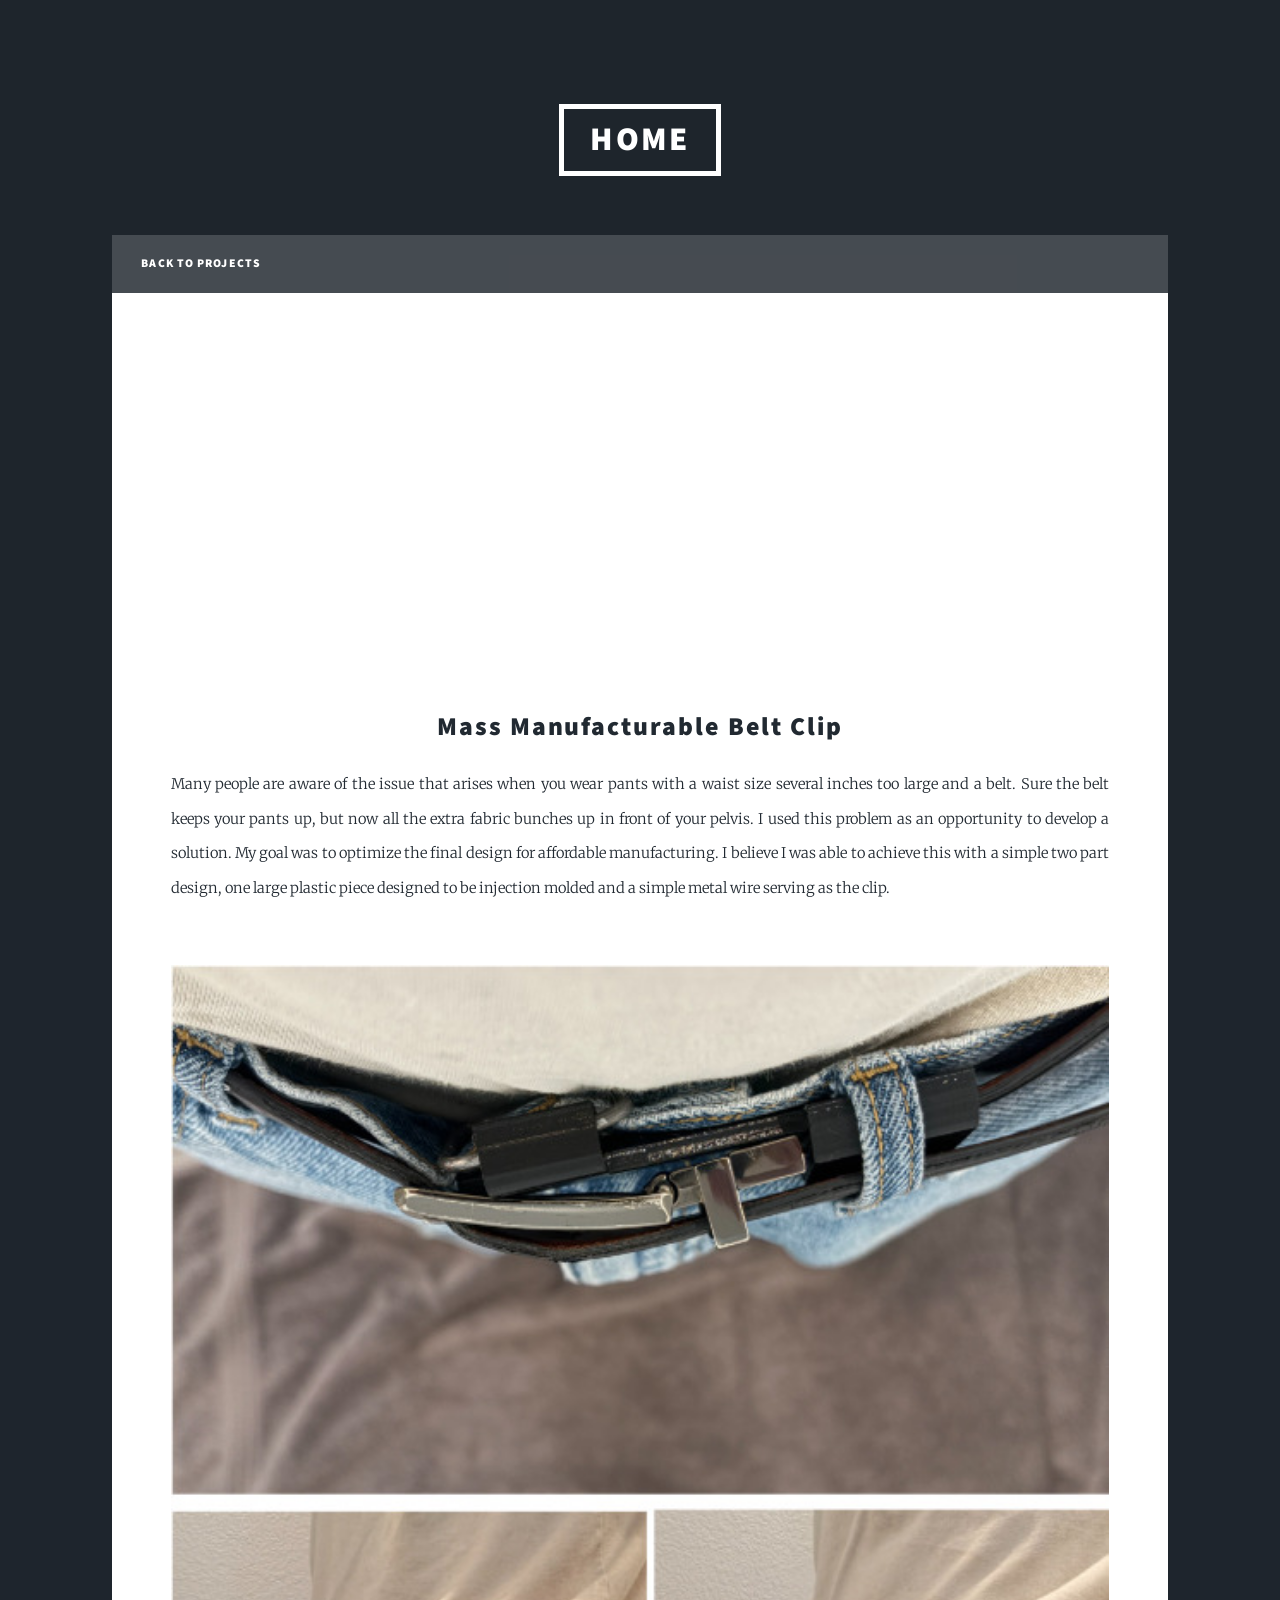
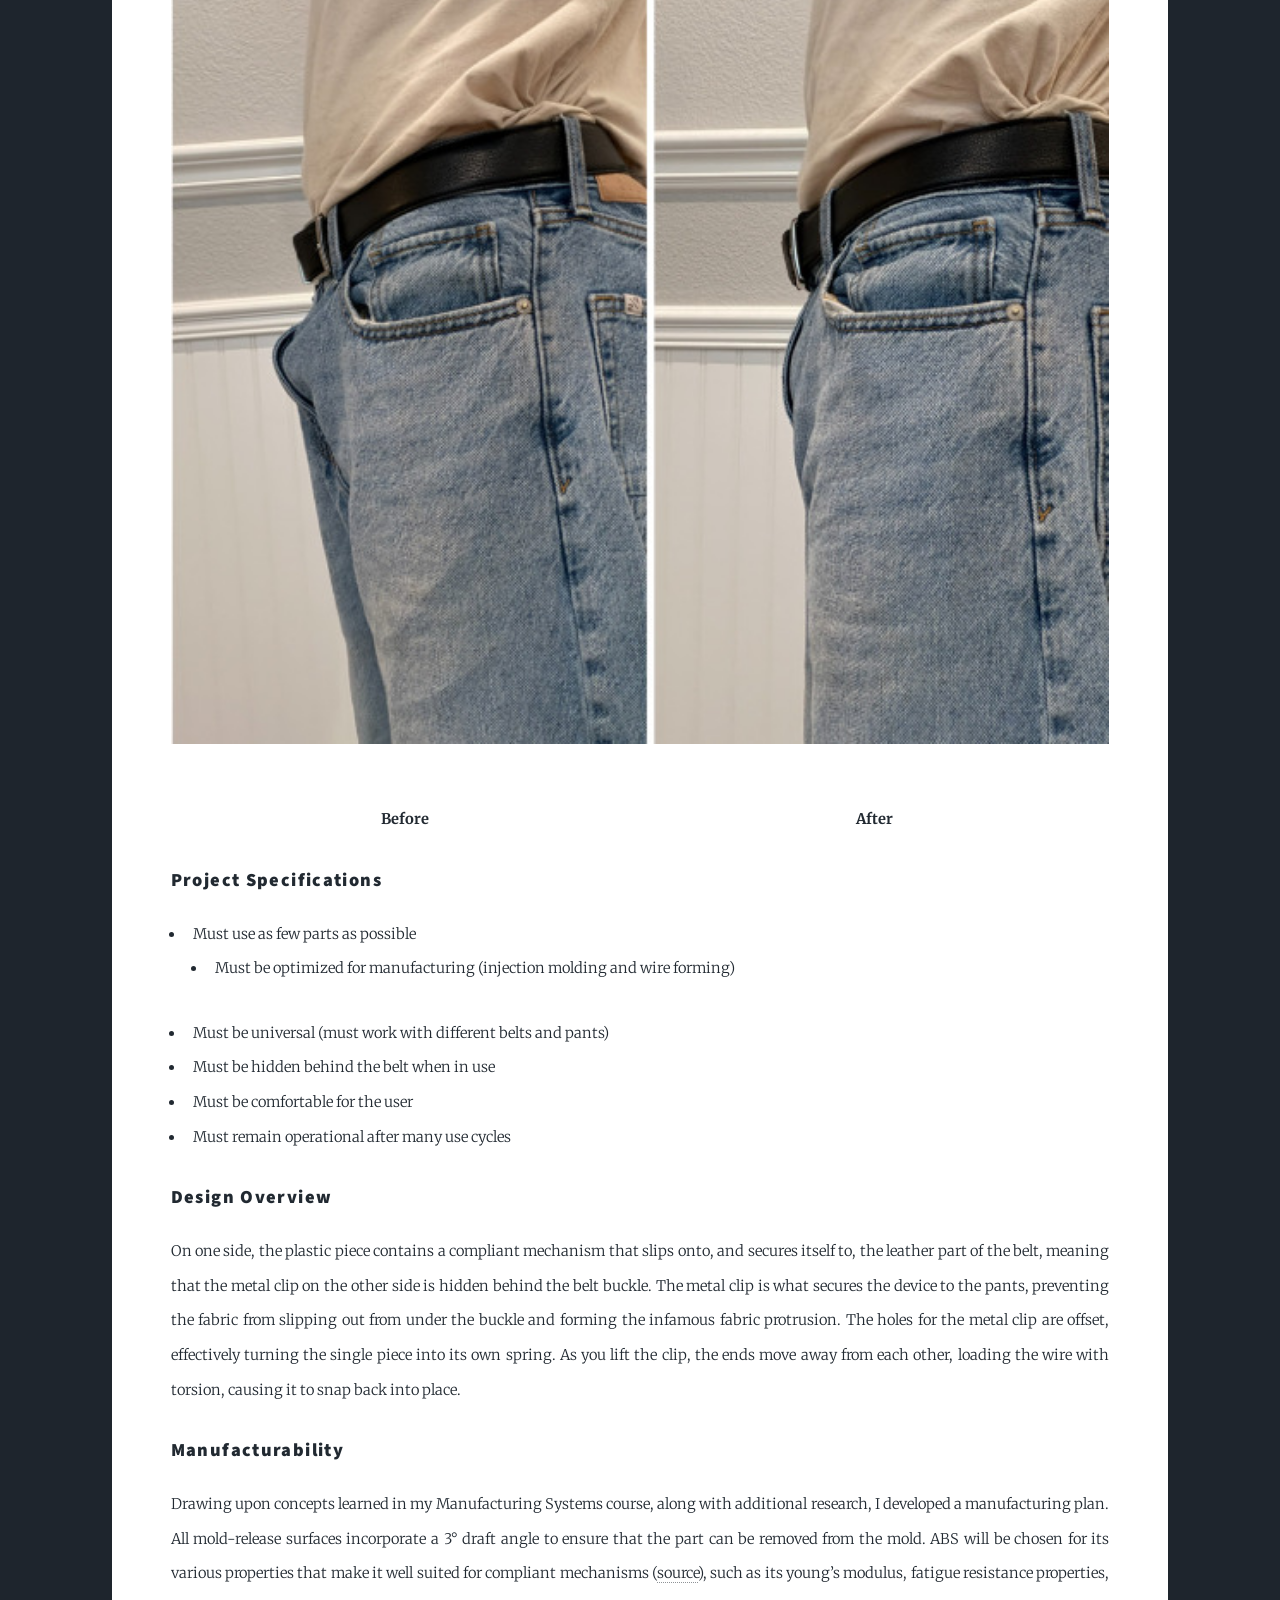
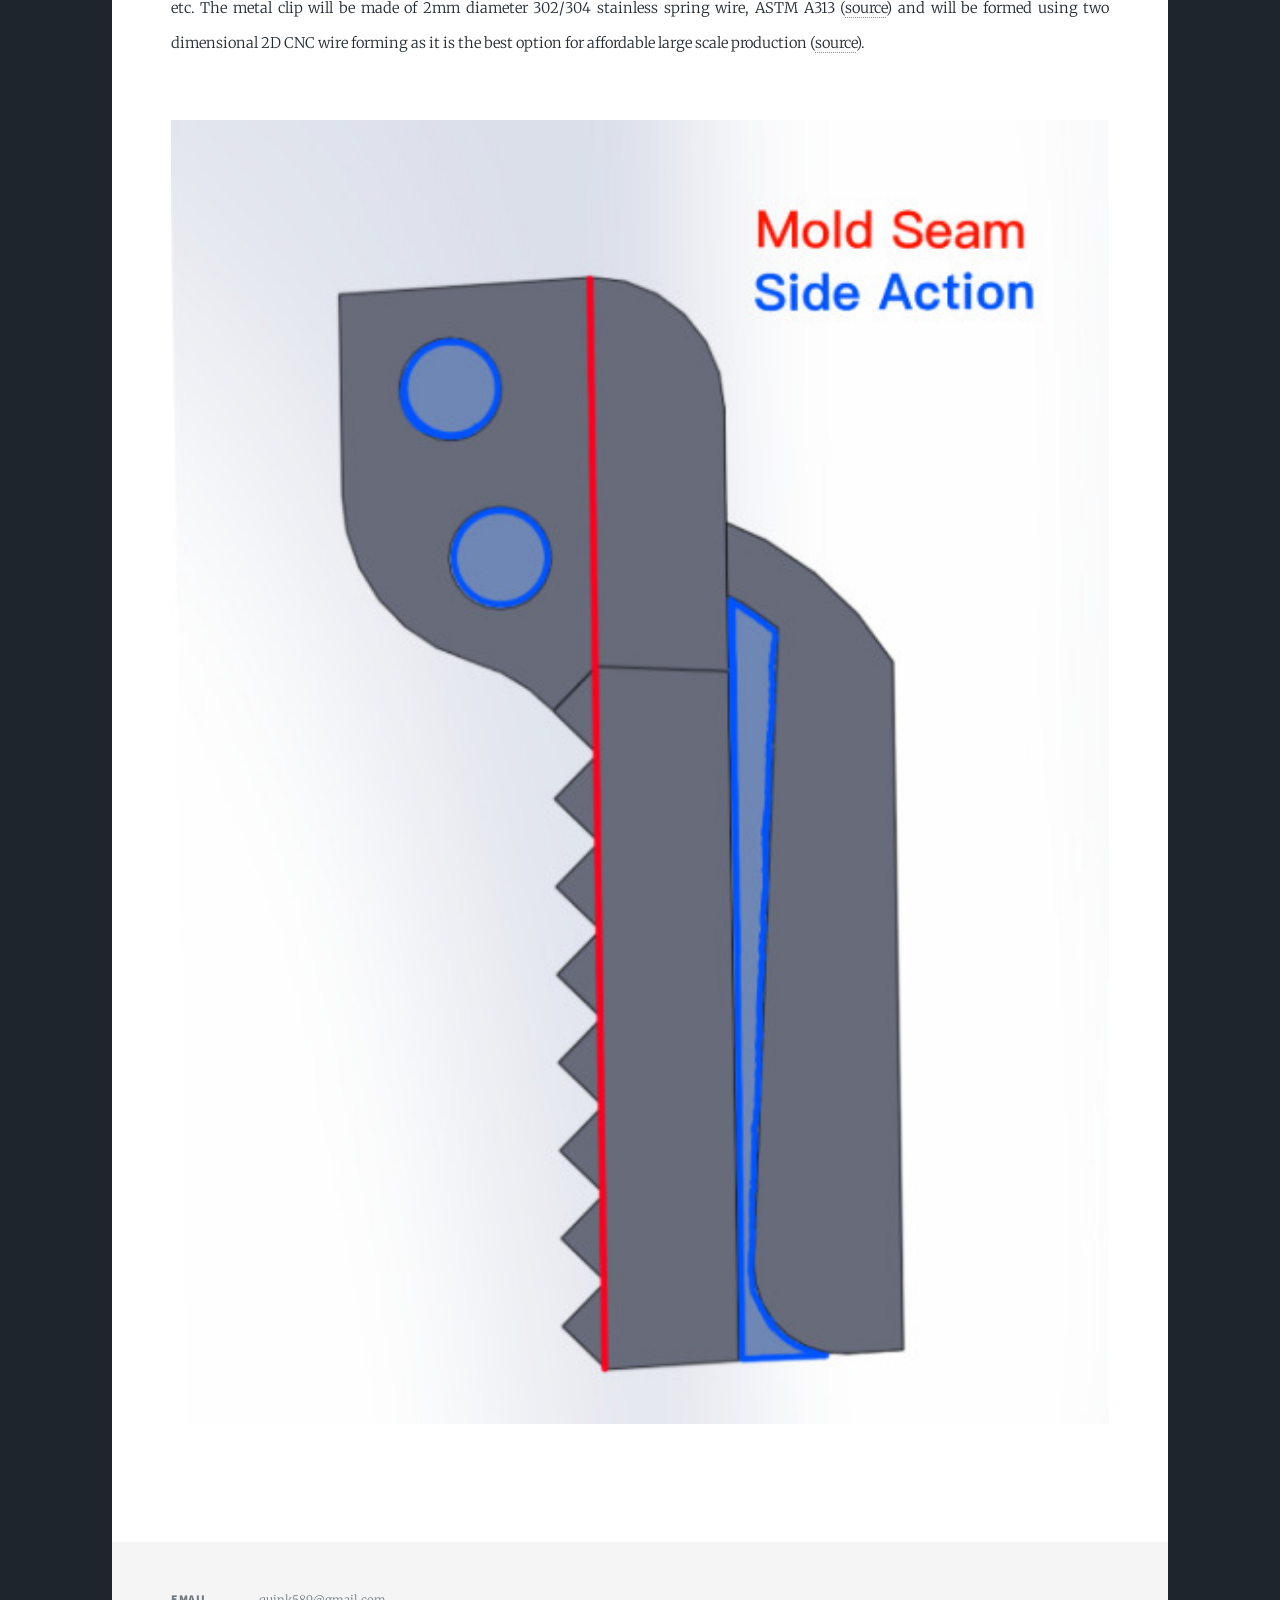
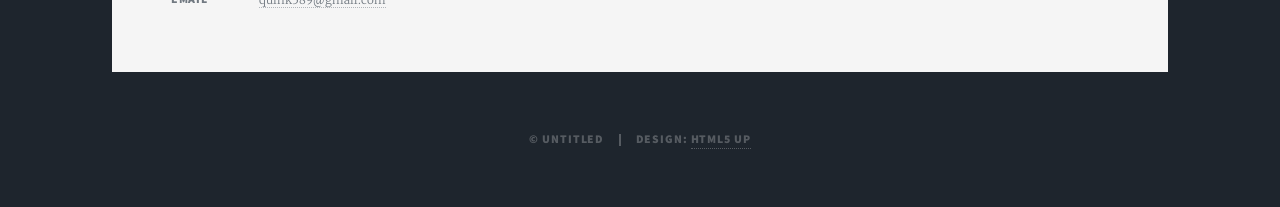
==== BeltClip.html @ afc365dd "Add files via upload" ====
<!DOCTYPE HTML>
<!--
	Massively by HTML5 UP
	html5up.net | @ajlkn
	Free for personal and commercial use under the CCA 3.0 license (html5up.net/license)
-->
<html>
	<head>
		<title>Generic Page - Massively by HTML5 UP</title>
		<meta charset="utf-8" />
		<meta name="viewport" content="width=device-width, initial-scale=1, user-scalable=no" />
		<link rel="stylesheet" href="assets/css/main.css" />
		<noscript><link rel="stylesheet" href="assets/css/noscript.css" /></noscript>
	</head>
	<body class="is-preload">

		<!-- Wrapper -->
			<div id="wrapper">

				<!-- Header -->
					<header id="header">
						<a href="index.html" class="logo">HOME</a>
					</header>

				<!-- Nav -->
					<nav id="nav">
						<ul class="links">
							<li><a href="index.html">Back to Projects</a></li>
							
							
						</ul>
						
					</nav>

				<!-- Main -->
					<div id="main">

						<!-- Automated Cat Paw Cleaning Pad -->
<!-- Mass Manufacturable Belt Clip -->
<article class="post">
<div style="display: flex; width: 100%; gap: 20px; align-items: flex-start; margin-bottom: 30px;">

	<div style="width: 50%; height: 300px; overflow: hidden;">
		<img src="images/clipupright.jpg" alt=""
			style="width: 100%; height: 100%; object-fit: cover; transform: scale(1.10); display: block;" />
	</div>

	<div style="width: 50%; height: 300px; overflow: hidden;">
		<img src="images/clipflat.jpg" alt=""
			style="width: 100%; height: 100%; object-fit: cover; transform: scale(1.10); display: block;" />
	</div>

</div>
	<!-- Project Title -->
	<header style="text-align: center;">
		<h2 style="text-transform: none;">Mass Manufacturable Belt Clip</h2>
	</header>

	<p>
		Many people are aware of the issue that arises when you wear pants with a waist size
		several inches too large and a belt. Sure the belt keeps your pants up, but now all the extra fabric
		bunches up in front of your pelvis. I used this problem as an opportunity to develop a solution. My
		goal was to optimize the final design for affordable manufacturing. I believe I was able to achieve
		this with a simple two part design, one large plastic piece designed to be injection molded and a
		simple metal wire serving as the clip. 
	</p>

<div class="image main">
	<img src="images/clipthree.jpeg" alt="" />
</div>

<div style="display: flex; width: 100%; font-weight: bold; margin-bottom: 30px;">
	<div style="width: 50%; text-align: center;">Before</div>
	<div style="width: 50%; text-align: center;">After</div>
</div>
	<!-- Project Specifications -->
	<h3 style="text-transform: none;">Project Specifications</h3>

	<ul>
		<li>
			Must use as few parts as possible
			<ul>
				<li>
					Must be optimized for manufacturing (injection molding and wire forming)
				</li>
			</ul>
		</li>

		<li>
			Must be universal (must work with different belts and pants)
		</li>

		<li>
			Must be hidden behind the belt when in use
		</li>

		<li>
			Must be comfortable for the user
		</li>

		<li>
			Must remain operational after many use cycles
		</li>
	</ul>

	<!-- Design Overview -->
	<h3 style="text-transform: none;">Design Overview</h3>

	<p>
		On one side, the plastic piece contains a compliant mechanism that slips onto, and secures
		itself to, the leather part of the belt, meaning that the metal clip on the other side is hidden behind
		the belt buckle. The metal clip is what secures the device to the pants, preventing the fabric from
		slipping out from under the buckle and forming the infamous fabric protrusion. The holes for the metal clip are offset, effectively turning the
		single piece into its own spring. As you lift the clip, the ends move away from each other, loading
		the wire with torsion, causing it to snap back into place.
	</p>

	<!-- Manufacturability -->
	<h3 style="text-transform: none;">Manufacturability</h3>

	<p>
		Drawing upon concepts learned in my Manufacturing Systems course, along with additional
		research, I developed a manufacturing plan. All mold-release surfaces incorporate a 3° draft angle
		to ensure that the part can be removed from the mold. ABS will be chosen for its various properties
		that make it well suited for compliant mechanisms (<a href="https://www.mdpi.com/2073-4360/16/3/394" target="_blank">source</a>),
		such as its young’s modulus, fatigue resistance properties, etc. The metal clip will be made of 2mm
		diameter 302/304 stainless spring wire, ASTM A313
		(<a href="https://www.gibbswire.com/302-stainless-steel-wire/" target="_blank">source</a>) and will be formed using two dimensional
		2D CNC wire forming as it is the best option for affordable large scale production
		(<a href="https://www.marlinwire.com/blog/wire-forming-guide" target="_blank">source</a>).
	</p>
<div class="image main">
	<img src="images/clipmoldplan.jpeg" alt="" />
</div>
</article>

					</div>

				<!-- Footer -->
					<footer id="footer">
						
						<section class="split contact">
							
							
							<section>
								<h3>Email</h3>
								<p><a href="#">quink589@gmail.com</a></p>
							</section>
							
						</section>
					</footer>

				<!-- Copyright -->
					<div id="copyright">
						<ul><li>&copy; Untitled</li><li>Design: <a href="https://html5up.net">HTML5 UP</a></li></ul>
					</div>

			</div>

		<!-- Scripts -->
			<script src="assets/js/jquery.min.js"></script>
			<script src="assets/js/jquery.scrollex.min.js"></script>
			<script src="assets/js/jquery.scrolly.min.js"></script>
			<script src="assets/js/browser.min.js"></script>
			<script src="assets/js/breakpoints.min.js"></script>
			<script src="assets/js/util.js"></script>
			<script src="assets/js/main.js"></script>

	</body>
</html>
---- assets/css/main.css ----
@import url(fontawesome-all.min.css);
@import url("https://fonts.googleapis.com/css?family=Merriweather:300,700,300italic,700italic|Source+Sans+Pro:900");

/*
	Massively by HTML5 UP
	html5up.net | @ajlkn
	Free for personal and commercial use under the CCA 3.0 license (html5up.net/license)
*/

html, body, div, span, applet, object,
iframe, h1, h2, h3, h4, h5, h6, p, blockquote,
pre, a, abbr, acronym, address, big, cite,
code, del, dfn, em, img, ins, kbd, q, s, samp,
small, strike, strong, sub, sup, tt, var, b,
u, i, center, dl, dt, dd, ol, ul, li, fieldset,
form, label, legend, table, caption, tbody,
tfoot, thead, tr, th, td, article, aside,
canvas, details, embed, figure, figcaption,
footer, header, hgroup, menu, nav, output, ruby,
section, summary, time, mark, audio, video {
	margin: 0;
	padding: 0;
	border: 0;
	font-size: 100%;
	font: inherit;
	vertical-align: baseline;}

article, aside, details, figcaption, figure,
footer, header, hgroup, menu, nav, section {
	display: block;}

body {
	line-height: 1;
}

ol, ul {
	list-style: none;
}

blockquote, q {
	quotes: none;
}

	blockquote:before, blockquote:after, q:before, q:after {
		content: '';
		content: none;
	}

table {
	border-collapse: collapse;
	border-spacing: 0;
}

body {
	-webkit-text-size-adjust: none;
}

mark {
	background-color: transparent;
	color: inherit;
}

input::-moz-focus-inner {
	border: 0;
	padding: 0;
}

input, select, textarea {
	-moz-appearance: none;
	-webkit-appearance: none;
	-ms-appearance: none;
	appearance: none;
}

/* Basic */

	@-ms-viewport {
		width: device-width;
	}

	body {
		-ms-overflow-style: scrollbar;
	}

	@media screen and (max-width: 480px) {

		html, body {
			min-width: 320px;
		}

	}

	html {
		box-sizing: border-box;
	}

	*, *:before, *:after {
		box-sizing: inherit;
	}

	body {
		background-color: #1e252d;
	}

		body.is-preload *, body.is-preload *:before, body.is-preload *:after {
			-moz-animation: none !important;
			-webkit-animation: none !important;
			-ms-animation: none !important;
			animation: none !important;
			-moz-transition: none !important;
			-webkit-transition: none !important;
			-ms-transition: none !important;
			transition: none !important;
		}

/* Type */

	html {
		font-size: 16pt;
	}

		@media screen and (max-width: 1680px) {

			html {
				font-size: 12pt;
			}

		}

		@media screen and (max-width: 1280px) {

			html {
				font-size: 11pt;
			}

		}

		@media screen and (max-width: 360px) {

			html {
				font-size: 10pt;
			}

		}

	body {
		color: #212931;
	}

	body, input, select, textarea {
		font-family: "Merriweather", Georgia, serif;
		font-weight: 300;
		font-size: 1rem;
		line-height: 2.375;
	}

	a {
		-moz-transition: color 0.2s ease-in-out, background-color 0.2s ease-in-out, border-color 0.2s ease-in-out, box-shadow 0.2s ease-in-out;
		-webkit-transition: color 0.2s ease-in-out, background-color 0.2s ease-in-out, border-color 0.2s ease-in-out, box-shadow 0.2s ease-in-out;
		-ms-transition: color 0.2s ease-in-out, background-color 0.2s ease-in-out, border-color 0.2s ease-in-out, box-shadow 0.2s ease-in-out;
		transition: color 0.2s ease-in-out, background-color 0.2s ease-in-out, border-color 0.2s ease-in-out, box-shadow 0.2s ease-in-out;
		border-bottom: dotted 1px;
		text-decoration: none;
	}

		a:hover {
			border-bottom-color: transparent;
		}

	strong, b {
		font-weight: 600;
	}

	em, i {
		font-style: italic;
	}

	p {
		text-align: justify;
		margin: 0 0 2rem 0;
	}

	h1, h2, h3, h4, h5, h6 {
		font-family: "Source Sans Pro", Helvetica, sans-serif;
		font-weight: 900;
		line-height: 1.5;
		letter-spacing: 0.075em;
		text-transform: uppercase;
		margin: 0 0 1rem 0;
	}

		h1 a, h2 a, h3 a, h4 a, h5 a, h6 a {
			border-bottom: 0;
			color: inherit;
			text-decoration: none;
		}

	h1 {
		font-size: 4rem;
		line-height: 1.1;
		margin: 0 0 2rem 0;
	}

	h2 {
		font-size: 1.75rem;
		line-height: 1.3;
		margin: 0 0 1.5rem 0;
	}

	h3 {
		font-size: 1.25rem;
		margin: 0 0 1.5rem 0;
	}

	h4 {
		font-size: 1rem;
	}

	h5 {
		font-size: 0.9rem;
	}

	h6 {
		font-size: 0.8rem;
	}

	sub {
		font-size: 0.8rem;
		position: relative;
		top: 0.5rem;
	}

	sup {
		font-size: 0.8rem;
		position: relative;
		top: -0.5rem;
	}

	blockquote {
		border-left: solid 4px;
		font-style: italic;
		margin: 0 0 2rem 0;
		padding: 0.5rem 0 0.5rem 2rem;
	}

	code {
		border: solid 2px;
		font-family: "Courier New", monospace;
		font-size: 0.9rem;
		margin: 0 0.25rem;
		padding: 0.25rem 0.65rem;
	}

	pre {
		-webkit-overflow-scrolling: touch;
		font-family: "Courier New", monospace;
		font-size: 0.9rem;
		margin: 0 0 2rem 0;
	}

		pre code {
			display: block;
			line-height: 1.75;
			padding: 1rem 1.5rem;
			overflow-x: auto;
		}

	hr {
		border: 0;
		border-bottom: solid 2px;
		margin: 3rem 0;
	}

		hr.major {
			margin: 5rem 0;
		}

	.align-left {
		text-align: left;
	}

	.align-center {
		text-align: center;
	}

	.align-right {
		text-align: right;
	}

	input, select, textarea {
		color: #212931;
	}

	a {
		color: #212931;
		border-bottom-color: rgba(33, 41, 49, 0.5);
	}

		a:hover {
			border-bottom-color: transparent;
			color: #18bfef !important;
		}

	strong, b {
		color: #212931;
	}

	h1, h2, h3, h4, h5, h6 {
		color: #212931;
	}

	blockquote {
		border-left-color: #eeeeee;
	}

	code {
		background: rgba(220, 220, 220, 0.25);
		border-color: #eeeeee;
	}

	hr {
		border-bottom-color: #eeeeee;
	}

/* Row */

	.row {
		display: flex;
		flex-wrap: wrap;
		box-sizing: border-box;
		align-items: stretch;
	}

		.row > * {
			box-sizing: border-box;
		}

		.row.gtr-uniform > * > :last-child {
			margin-bottom: 0;
		}

		.row.aln-left {
			justify-content: flex-start;
		}

		.row.aln-center {
			justify-content: center;
		}

		.row.aln-right {
			justify-content: flex-end;
		}

		.row.aln-top {
			align-items: flex-start;
		}

		.row.aln-middle {
			align-items: center;
		}

		.row.aln-bottom {
			align-items: flex-end;
		}

		.row > .imp {
			order: -1;
		}

		.row > .col-1 {
			width: 8.33333%;
		}

		.row > .off-1 {
			margin-left: 8.33333%;
		}

		.row > .col-2 {
			width: 16.66667%;
		}

		.row > .off-2 {
			margin-left: 16.66667%;
		}

		.row > .col-3 {
			width: 25%;
		}

		.row > .off-3 {
			margin-left: 25%;
		}

		.row > .col-4 {
			width: 33.33333%;
		}

		.row > .off-4 {
			margin-left: 33.33333%;
		}

		.row > .col-5 {
			width: 41.66667%;
		}

		.row > .off-5 {
			margin-left: 41.66667%;
		}

		.row > .col-6 {
			width: 50%;
		}

		.row > .off-6 {
			margin-left: 50%;
		}

		.row > .col-7 {
			width: 58.33333%;
		}

		.row > .off-7 {
			margin-left: 58.33333%;
		}

		.row > .col-8 {
			width: 66.66667%;
		}

		.row > .off-8 {
			margin-left: 66.66667%;
		}

		.row > .col-9 {
			width: 75%;
		}

		.row > .off-9 {
			margin-left: 75%;
		}

		.row > .col-10 {
			width: 83.33333%;
		}

		.row > .off-10 {
			margin-left: 83.33333%;
		}

		.row > .col-11 {
			width: 91.66667%;
		}

		.row > .off-11 {
			margin-left: 91.66667%;
		}

		.row > .col-12 {
			width: 100%;
		}

		.row > .off-12 {
			margin-left: 100%;
		}

		.row.gtr-0 {
			margin-top: 0;
			margin-left: 0rem;
		}

			.row.gtr-0 > * {
				padding: 0 0 0 0rem;
			}

			.row.gtr-0.gtr-uniform {
				margin-top: 0rem;
			}

				.row.gtr-0.gtr-uniform > * {
					padding-top: 0rem;
				}

		.row.gtr-25 {
			margin-top: 0;
			margin-left: -0.375rem;
		}

			.row.gtr-25 > * {
				padding: 0 0 0 0.375rem;
			}

			.row.gtr-25.gtr-uniform {
				margin-top: -0.375rem;
			}

				.row.gtr-25.gtr-uniform > * {
					padding-top: 0.375rem;
				}

		.row.gtr-50 {
			margin-top: 0;
			margin-left: -0.75rem;
		}

			.row.gtr-50 > * {
				padding: 0 0 0 0.75rem;
			}

			.row.gtr-50.gtr-uniform {
				margin-top: -0.75rem;
			}

				.row.gtr-50.gtr-uniform > * {
					padding-top: 0.75rem;
				}

		.row {
			margin-top: 0;
			margin-left: -1.5rem;
		}

			.row > * {
				padding: 0 0 0 1.5rem;
			}

			.row.gtr-uniform {
				margin-top: -1.5rem;
			}

				.row.gtr-uniform > * {
					padding-top: 1.5rem;
				}

		.row.gtr-150 {
			margin-top: 0;
			margin-left: -2.25rem;
		}

			.row.gtr-150 > * {
				padding: 0 0 0 2.25rem;
			}

			.row.gtr-150.gtr-uniform {
				margin-top: -2.25rem;
			}

				.row.gtr-150.gtr-uniform > * {
					padding-top: 2.25rem;
				}

		.row.gtr-200 {
			margin-top: 0;
			margin-left: -3rem;
		}

			.row.gtr-200 > * {
				padding: 0 0 0 3rem;
			}

			.row.gtr-200.gtr-uniform {
				margin-top: -3rem;
			}

				.row.gtr-200.gtr-uniform > * {
					padding-top: 3rem;
				}

		@media screen and (max-width: 1680px) {

			.row {
				display: flex;
				flex-wrap: wrap;
				box-sizing: border-box;
				align-items: stretch;
			}

				.row > * {
					box-sizing: border-box;
				}

				.row.gtr-uniform > * > :last-child {
					margin-bottom: 0;
				}

				.row.aln-left {
					justify-content: flex-start;
				}

				.row.aln-center {
					justify-content: center;
				}

				.row.aln-right {
					justify-content: flex-end;
				}

				.row.aln-top {
					align-items: flex-start;
				}

				.row.aln-middle {
					align-items: center;
				}

				.row.aln-bottom {
					align-items: flex-end;
				}

				.row > .imp-xlarge {
					order: -1;
				}

				.row > .col-1-xlarge {
					width: 8.33333%;
				}

				.row > .off-1-xlarge {
					margin-left: 8.33333%;
				}

				.row > .col-2-xlarge {
					width: 16.66667%;
				}

				.row > .off-2-xlarge {
					margin-left: 16.66667%;
				}

				.row > .col-3-xlarge {
					width: 25%;
				}

				.row > .off-3-xlarge {
					margin-left: 25%;
				}

				.row > .col-4-xlarge {
					width: 33.33333%;
				}

				.row > .off-4-xlarge {
					margin-left: 33.33333%;
				}

				.row > .col-5-xlarge {
					width: 41.66667%;
				}

				.row > .off-5-xlarge {
					margin-left: 41.66667%;
				}

				.row > .col-6-xlarge {
					width: 50%;
				}

				.row > .off-6-xlarge {
					margin-left: 50%;
				}

				.row > .col-7-xlarge {
					width: 58.33333%;
				}

				.row > .off-7-xlarge {
					margin-left: 58.33333%;
				}

				.row > .col-8-xlarge {
					width: 66.66667%;
				}

				.row > .off-8-xlarge {
					margin-left: 66.66667%;
				}

				.row > .col-9-xlarge {
					width: 75%;
				}

				.row > .off-9-xlarge {
					margin-left: 75%;
				}

				.row > .col-10-xlarge {
					width: 83.33333%;
				}

				.row > .off-10-xlarge {
					margin-left: 83.33333%;
				}

				.row > .col-11-xlarge {
					width: 91.66667%;
				}

				.row > .off-11-xlarge {
					margin-left: 91.66667%;
				}

				.row > .col-12-xlarge {
					width: 100%;
				}

				.row > .off-12-xlarge {
					margin-left: 100%;
				}

				.row.gtr-0 {
					margin-top: 0;
					margin-left: 0rem;
				}

					.row.gtr-0 > * {
						padding: 0 0 0 0rem;
					}

					.row.gtr-0.gtr-uniform {
						margin-top: 0rem;
					}

						.row.gtr-0.gtr-uniform > * {
							padding-top: 0rem;
						}

				.row.gtr-25 {
					margin-top: 0;
					margin-left: -0.375rem;
				}

					.row.gtr-25 > * {
						padding: 0 0 0 0.375rem;
					}

					.row.gtr-25.gtr-uniform {
						margin-top: -0.375rem;
					}

						.row.gtr-25.gtr-uniform > * {
							padding-top: 0.375rem;
						}

				.row.gtr-50 {
					margin-top: 0;
					margin-left: -0.75rem;
				}

					.row.gtr-50 > * {
						padding: 0 0 0 0.75rem;
					}

					.row.gtr-50.gtr-uniform {
						margin-top: -0.75rem;
					}

						.row.gtr-50.gtr-uniform > * {
							padding-top: 0.75rem;
						}

				.row {
					margin-top: 0;
					margin-left: -1.5rem;
				}

					.row > * {
						padding: 0 0 0 1.5rem;
					}

					.row.gtr-uniform {
						margin-top: -1.5rem;
					}

						.row.gtr-uniform > * {
							padding-top: 1.5rem;
						}

				.row.gtr-150 {
					margin-top: 0;
					margin-left: -2.25rem;
				}

					.row.gtr-150 > * {
						padding: 0 0 0 2.25rem;
					}

					.row.gtr-150.gtr-uniform {
						margin-top: -2.25rem;
					}

						.row.gtr-150.gtr-uniform > * {
							padding-top: 2.25rem;
						}

				.row.gtr-200 {
					margin-top: 0;
					margin-left: -3rem;
				}

					.row.gtr-200 > * {
						padding: 0 0 0 3rem;
					}

					.row.gtr-200.gtr-uniform {
						margin-top: -3rem;
					}

						.row.gtr-200.gtr-uniform > * {
							padding-top: 3rem;
						}

		}

		@media screen and (max-width: 1280px) {

			.row {
				display: flex;
				flex-wrap: wrap;
				box-sizing: border-box;
				align-items: stretch;
			}

				.row > * {
					box-sizing: border-box;
				}

				.row.gtr-uniform > * > :last-child {
					margin-bottom: 0;
				}

				.row.aln-left {
					justify-content: flex-start;
				}

				.row.aln-center {
					justify-content: center;
				}

				.row.aln-right {
					justify-content: flex-end;
				}

				.row.aln-top {
					align-items: flex-start;
				}

				.row.aln-middle {
					align-items: center;
				}

				.row.aln-bottom {
					align-items: flex-end;
				}

				.row > .imp-large {
					order: -1;
				}

				.row > .col-1-large {
					width: 8.33333%;
				}

				.row > .off-1-large {
					margin-left: 8.33333%;
				}

				.row > .col-2-large {
					width: 16.66667%;
				}

				.row > .off-2-large {
					margin-left: 16.66667%;
				}

				.row > .col-3-large {
					width: 25%;
				}

				.row > .off-3-large {
					margin-left: 25%;
				}

				.row > .col-4-large {
					width: 33.33333%;
				}

				.row > .off-4-large {
					margin-left: 33.33333%;
				}

				.row > .col-5-large {
					width: 41.66667%;
				}

				.row > .off-5-large {
					margin-left: 41.66667%;
				}

				.row > .col-6-large {
					width: 50%;
				}

				.row > .off-6-large {
					margin-left: 50%;
				}

				.row > .col-7-large {
					width: 58.33333%;
				}

				.row > .off-7-large {
					margin-left: 58.33333%;
				}

				.row > .col-8-large {
					width: 66.66667%;
				}

				.row > .off-8-large {
					margin-left: 66.66667%;
				}

				.row > .col-9-large {
					width: 75%;
				}

				.row > .off-9-large {
					margin-left: 75%;
				}

				.row > .col-10-large {
					width: 83.33333%;
				}

				.row > .off-10-large {
					margin-left: 83.33333%;
				}

				.row > .col-11-large {
					width: 91.66667%;
				}

				.row > .off-11-large {
					margin-left: 91.66667%;
				}

				.row > .col-12-large {
					width: 100%;
				}

				.row > .off-12-large {
					margin-left: 100%;
				}

				.row.gtr-0 {
					margin-top: 0;
					margin-left: 0rem;
				}

					.row.gtr-0 > * {
						padding: 0 0 0 0rem;
					}

					.row.gtr-0.gtr-uniform {
						margin-top: 0rem;
					}

						.row.gtr-0.gtr-uniform > * {
							padding-top: 0rem;
						}

				.row.gtr-25 {
					margin-top: 0;
					margin-left: -0.375rem;
				}

					.row.gtr-25 > * {
						padding: 0 0 0 0.375rem;
					}

					.row.gtr-25.gtr-uniform {
						margin-top: -0.375rem;
					}

						.row.gtr-25.gtr-uniform > * {
							padding-top: 0.375rem;
						}

				.row.gtr-50 {
					margin-top: 0;
					margin-left: -0.75rem;
				}

					.row.gtr-50 > * {
						padding: 0 0 0 0.75rem;
					}

					.row.gtr-50.gtr-uniform {
						margin-top: -0.75rem;
					}

						.row.gtr-50.gtr-uniform > * {
							padding-top: 0.75rem;
						}

				.row {
					margin-top: 0;
					margin-left: -1.5rem;
				}

					.row > * {
						padding: 0 0 0 1.5rem;
					}

					.row.gtr-uniform {
						margin-top: -1.5rem;
					}

						.row.gtr-uniform > * {
							padding-top: 1.5rem;
						}

				.row.gtr-150 {
					margin-top: 0;
					margin-left: -2.25rem;
				}

					.row.gtr-150 > * {
						padding: 0 0 0 2.25rem;
					}

					.row.gtr-150.gtr-uniform {
						margin-top: -2.25rem;
					}

						.row.gtr-150.gtr-uniform > * {
							padding-top: 2.25rem;
						}

				.row.gtr-200 {
					margin-top: 0;
					margin-left: -3rem;
				}

					.row.gtr-200 > * {
						padding: 0 0 0 3rem;
					}

					.row.gtr-200.gtr-uniform {
						margin-top: -3rem;
					}

						.row.gtr-200.gtr-uniform > * {
							padding-top: 3rem;
						}

		}

		@media screen and (max-width: 980px) {

			.row {
				display: flex;
				flex-wrap: wrap;
				box-sizing: border-box;
				align-items: stretch;
			}

				.row > * {
					box-sizing: border-box;
				}

				.row.gtr-uniform > * > :last-child {
					margin-bottom: 0;
				}

				.row.aln-left {
					justify-content: flex-start;
				}

				.row.aln-center {
					justify-content: center;
				}

				.row.aln-right {
					justify-content: flex-end;
				}

				.row.aln-top {
					align-items: flex-start;
				}

				.row.aln-middle {
					align-items: center;
				}

				.row.aln-bottom {
					align-items: flex-end;
				}

				.row > .imp-medium {
					order: -1;
				}

				.row > .col-1-medium {
					width: 8.33333%;
				}

				.row > .off-1-medium {
					margin-left: 8.33333%;
				}

				.row > .col-2-medium {
					width: 16.66667%;
				}

				.row > .off-2-medium {
					margin-left: 16.66667%;
				}

				.row > .col-3-medium {
					width: 25%;
				}

				.row > .off-3-medium {
					margin-left: 25%;
				}

				.row > .col-4-medium {
					width: 33.33333%;
				}

				.row > .off-4-medium {
					margin-left: 33.33333%;
				}

				.row > .col-5-medium {
					width: 41.66667%;
				}

				.row > .off-5-medium {
					margin-left: 41.66667%;
				}

				.row > .col-6-medium {
					width: 50%;
				}

				.row > .off-6-medium {
					margin-left: 50%;
				}

				.row > .col-7-medium {
					width: 58.33333%;
				}

				.row > .off-7-medium {
					margin-left: 58.33333%;
				}

				.row > .col-8-medium {
					width: 66.66667%;
				}

				.row > .off-8-medium {
					margin-left: 66.66667%;
				}

				.row > .col-9-medium {
					width: 75%;
				}

				.row > .off-9-medium {
					margin-left: 75%;
				}

				.row > .col-10-medium {
					width: 83.33333%;
				}

				.row > .off-10-medium {
					margin-left: 83.33333%;
				}

				.row > .col-11-medium {
					width: 91.66667%;
				}

				.row > .off-11-medium {
					margin-left: 91.66667%;
				}

				.row > .col-12-medium {
					width: 100%;
				}

				.row > .off-12-medium {
					margin-left: 100%;
				}

				.row.gtr-0 {
					margin-top: 0;
					margin-left: 0rem;
				}

					.row.gtr-0 > * {
						padding: 0 0 0 0rem;
					}

					.row.gtr-0.gtr-uniform {
						margin-top: 0rem;
					}

						.row.gtr-0.gtr-uniform > * {
							padding-top: 0rem;
						}

				.row.gtr-25 {
					margin-top: 0;
					margin-left: -0.375rem;
				}

					.row.gtr-25 > * {
						padding: 0 0 0 0.375rem;
					}

					.row.gtr-25.gtr-uniform {
						margin-top: -0.375rem;
					}

						.row.gtr-25.gtr-uniform > * {
							padding-top: 0.375rem;
						}

				.row.gtr-50 {
					margin-top: 0;
					margin-left: -0.75rem;
				}

					.row.gtr-50 > * {
						padding: 0 0 0 0.75rem;
					}

					.row.gtr-50.gtr-uniform {
						margin-top: -0.75rem;
					}

						.row.gtr-50.gtr-uniform > * {
							padding-top: 0.75rem;
						}

				.row {
					margin-top: 0;
					margin-left: -1.5rem;
				}

					.row > * {
						padding: 0 0 0 1.5rem;
					}

					.row.gtr-uniform {
						margin-top: -1.5rem;
					}

						.row.gtr-uniform > * {
							padding-top: 1.5rem;
						}

				.row.gtr-150 {
					margin-top: 0;
					margin-left: -2.25rem;
				}

					.row.gtr-150 > * {
						padding: 0 0 0 2.25rem;
					}

					.row.gtr-150.gtr-uniform {
						margin-top: -2.25rem;
					}

						.row.gtr-150.gtr-uniform > * {
							padding-top: 2.25rem;
						}

				.row.gtr-200 {
					margin-top: 0;
					margin-left: -3rem;
				}

					.row.gtr-200 > * {
						padding: 0 0 0 3rem;
					}

					.row.gtr-200.gtr-uniform {
						margin-top: -3rem;
					}

						.row.gtr-200.gtr-uniform > * {
							padding-top: 3rem;
						}

		}

		@media screen and (max-width: 736px) {

			.row {
				display: flex;
				flex-wrap: wrap;
				box-sizing: border-box;
				align-items: stretch;
			}

				.row > * {
					box-sizing: border-box;
				}

				.row.gtr-uniform > * > :last-child {
					margin-bottom: 0;
				}

				.row.aln-left {
					justify-content: flex-start;
				}

				.row.aln-center {
					justify-content: center;
				}

				.row.aln-right {
					justify-content: flex-end;
				}

				.row.aln-top {
					align-items: flex-start;
				}

				.row.aln-middle {
					align-items: center;
				}

				.row.aln-bottom {
					align-items: flex-end;
				}

				.row > .imp-small {
					order: -1;
				}

				.row > .col-1-small {
					width: 8.33333%;
				}

				.row > .off-1-small {
					margin-left: 8.33333%;
				}

				.row > .col-2-small {
					width: 16.66667%;
				}

				.row > .off-2-small {
					margin-left: 16.66667%;
				}

				.row > .col-3-small {
					width: 25%;
				}

				.row > .off-3-small {
					margin-left: 25%;
				}

				.row > .col-4-small {
					width: 33.33333%;
				}

				.row > .off-4-small {
					margin-left: 33.33333%;
				}

				.row > .col-5-small {
					width: 41.66667%;
				}

				.row > .off-5-small {
					margin-left: 41.66667%;
				}

				.row > .col-6-small {
					width: 50%;
				}

				.row > .off-6-small {
					margin-left: 50%;
				}

				.row > .col-7-small {
					width: 58.33333%;
				}

				.row > .off-7-small {
					margin-left: 58.33333%;
				}

				.row > .col-8-small {
					width: 66.66667%;
				}

				.row > .off-8-small {
					margin-left: 66.66667%;
				}

				.row > .col-9-small {
					width: 75%;
				}

				.row > .off-9-small {
					margin-left: 75%;
				}

				.row > .col-10-small {
					width: 83.33333%;
				}

				.row > .off-10-small {
					margin-left: 83.33333%;
				}

				.row > .col-11-small {
					width: 91.66667%;
				}

				.row > .off-11-small {
					margin-left: 91.66667%;
				}

				.row > .col-12-small {
					width: 100%;
				}

				.row > .off-12-small {
					margin-left: 100%;
				}

				.row.gtr-0 {
					margin-top: 0;
					margin-left: 0rem;
				}

					.row.gtr-0 > * {
						padding: 0 0 0 0rem;
					}

					.row.gtr-0.gtr-uniform {
						margin-top: 0rem;
					}

						.row.gtr-0.gtr-uniform > * {
							padding-top: 0rem;
						}

				.row.gtr-25 {
					margin-top: 0;
					margin-left: -0.375rem;
				}

					.row.gtr-25 > * {
						padding: 0 0 0 0.375rem;
					}

					.row.gtr-25.gtr-uniform {
						margin-top: -0.375rem;
					}

						.row.gtr-25.gtr-uniform > * {
							padding-top: 0.375rem;
						}

				.row.gtr-50 {
					margin-top: 0;
					margin-left: -0.75rem;
				}

					.row.gtr-50 > * {
						padding: 0 0 0 0.75rem;
					}

					.row.gtr-50.gtr-uniform {
						margin-top: -0.75rem;
					}

						.row.gtr-50.gtr-uniform > * {
							padding-top: 0.75rem;
						}

				.row {
					margin-top: 0;
					margin-left: -1.5rem;
				}

					.row > * {
						padding: 0 0 0 1.5rem;
					}

					.row.gtr-uniform {
						margin-top: -1.5rem;
					}

						.row.gtr-uniform > * {
							padding-top: 1.5rem;
						}

				.row.gtr-150 {
					margin-top: 0;
					margin-left: -2.25rem;
				}

					.row.gtr-150 > * {
						padding: 0 0 0 2.25rem;
					}

					.row.gtr-150.gtr-uniform {
						margin-top: -2.25rem;
					}

						.row.gtr-150.gtr-uniform > * {
							padding-top: 2.25rem;
						}

				.row.gtr-200 {
					margin-top: 0;
					margin-left: -3rem;
				}

					.row.gtr-200 > * {
						padding: 0 0 0 3rem;
					}

					.row.gtr-200.gtr-uniform {
						margin-top: -3rem;
					}

						.row.gtr-200.gtr-uniform > * {
							padding-top: 3rem;
						}

		}

		@media screen and (max-width: 480px) {

			.row {
				display: flex;
				flex-wrap: wrap;
				box-sizing: border-box;
				align-items: stretch;
			}

				.row > * {
					box-sizing: border-box;
				}

				.row.gtr-uniform > * > :last-child {
					margin-bottom: 0;
				}

				.row.aln-left {
					justify-content: flex-start;
				}

				.row.aln-center {
					justify-content: center;
				}

				.row.aln-right {
					justify-content: flex-end;
				}

				.row.aln-top {
					align-items: flex-start;
				}

				.row.aln-middle {
					align-items: center;
				}

				.row.aln-bottom {
					align-items: flex-end;
				}

				.row > .imp-xsmall {
					order: -1;
				}

				.row > .col-1-xsmall {
					width: 8.33333%;
				}

				.row > .off-1-xsmall {
					margin-left: 8.33333%;
				}

				.row > .col-2-xsmall {
					width: 16.66667%;
				}

				.row > .off-2-xsmall {
					margin-left: 16.66667%;
				}

				.row > .col-3-xsmall {
					width: 25%;
				}

				.row > .off-3-xsmall {
					margin-left: 25%;
				}

				.row > .col-4-xsmall {
					width: 33.33333%;
				}

				.row > .off-4-xsmall {
					margin-left: 33.33333%;
				}

				.row > .col-5-xsmall {
					width: 41.66667%;
				}

				.row > .off-5-xsmall {
					margin-left: 41.66667%;
				}

				.row > .col-6-xsmall {
					width: 50%;
				}

				.row > .off-6-xsmall {
					margin-left: 50%;
				}

				.row > .col-7-xsmall {
					width: 58.33333%;
				}

				.row > .off-7-xsmall {
					margin-left: 58.33333%;
				}

				.row > .col-8-xsmall {
					width: 66.66667%;
				}

				.row > .off-8-xsmall {
					margin-left: 66.66667%;
				}

				.row > .col-9-xsmall {
					width: 75%;
				}

				.row > .off-9-xsmall {
					margin-left: 75%;
				}

				.row > .col-10-xsmall {
					width: 83.33333%;
				}

				.row > .off-10-xsmall {
					margin-left: 83.33333%;
				}

				.row > .col-11-xsmall {
					width: 91.66667%;
				}

				.row > .off-11-xsmall {
					margin-left: 91.66667%;
				}

				.row > .col-12-xsmall {
					width: 100%;
				}

				.row > .off-12-xsmall {
					margin-left: 100%;
				}

				.row.gtr-0 {
					margin-top: 0;
					margin-left: 0rem;
				}

					.row.gtr-0 > * {
						padding: 0 0 0 0rem;
					}

					.row.gtr-0.gtr-uniform {
						margin-top: 0rem;
					}

						.row.gtr-0.gtr-uniform > * {
							padding-top: 0rem;
						}

				.row.gtr-25 {
					margin-top: 0;
					margin-left: -0.375rem;
				}

					.row.gtr-25 > * {
						padding: 0 0 0 0.375rem;
					}

					.row.gtr-25.gtr-uniform {
						margin-top: -0.375rem;
					}

						.row.gtr-25.gtr-uniform > * {
							padding-top: 0.375rem;
						}

				.row.gtr-50 {
					margin-top: 0;
					margin-left: -0.75rem;
				}

					.row.gtr-50 > * {
						padding: 0 0 0 0.75rem;
					}

					.row.gtr-50.gtr-uniform {
						margin-top: -0.75rem;
					}

						.row.gtr-50.gtr-uniform > * {
							padding-top: 0.75rem;
						}

				.row {
					margin-top: 0;
					margin-left: -1.5rem;
				}

					.row > * {
						padding: 0 0 0 1.5rem;
					}

					.row.gtr-uniform {
						margin-top: -1.5rem;
					}

						.row.gtr-uniform > * {
							padding-top: 1.5rem;
						}

				.row.gtr-150 {
					margin-top: 0;
					margin-left: -2.25rem;
				}

					.row.gtr-150 > * {
						padding: 0 0 0 2.25rem;
					}

					.row.gtr-150.gtr-uniform {
						margin-top: -2.25rem;
					}

						.row.gtr-150.gtr-uniform > * {
							padding-top: 2.25rem;
						}

				.row.gtr-200 {
					margin-top: 0;
					margin-left: -3rem;
				}

					.row.gtr-200 > * {
						padding: 0 0 0 3rem;
					}

					.row.gtr-200.gtr-uniform {
						margin-top: -3rem;
					}

						.row.gtr-200.gtr-uniform > * {
							padding-top: 3rem;
						}

		}

		@media screen and (max-width: 360px) {

			.row {
				display: flex;
				flex-wrap: wrap;
				box-sizing: border-box;
				align-items: stretch;
			}

				.row > * {
					box-sizing: border-box;
				}

				.row.gtr-uniform > * > :last-child {
					margin-bottom: 0;
				}

				.row.aln-left {
					justify-content: flex-start;
				}

				.row.aln-center {
					justify-content: center;
				}

				.row.aln-right {
					justify-content: flex-end;
				}

				.row.aln-top {
					align-items: flex-start;
				}

				.row.aln-middle {
					align-items: center;
				}

				.row.aln-bottom {
					align-items: flex-end;
				}

				.row > .imp-xxsmall {
					order: -1;
				}

				.row > .col-1-xxsmall {
					width: 8.33333%;
				}

				.row > .off-1-xxsmall {
					margin-left: 8.33333%;
				}

				.row > .col-2-xxsmall {
					width: 16.66667%;
				}

				.row > .off-2-xxsmall {
					margin-left: 16.66667%;
				}

				.row > .col-3-xxsmall {
					width: 25%;
				}

				.row > .off-3-xxsmall {
					margin-left: 25%;
				}

				.row > .col-4-xxsmall {
					width: 33.33333%;
				}

				.row > .off-4-xxsmall {
					margin-left: 33.33333%;
				}

				.row > .col-5-xxsmall {
					width: 41.66667%;
				}

				.row > .off-5-xxsmall {
					margin-left: 41.66667%;
				}

				.row > .col-6-xxsmall {
					width: 50%;
				}

				.row > .off-6-xxsmall {
					margin-left: 50%;
				}

				.row > .col-7-xxsmall {
					width: 58.33333%;
				}

				.row > .off-7-xxsmall {
					margin-left: 58.33333%;
				}

				.row > .col-8-xxsmall {
					width: 66.66667%;
				}

				.row > .off-8-xxsmall {
					margin-left: 66.66667%;
				}

				.row > .col-9-xxsmall {
					width: 75%;
				}

				.row > .off-9-xxsmall {
					margin-left: 75%;
				}

				.row > .col-10-xxsmall {
					width: 83.33333%;
				}

				.row > .off-10-xxsmall {
					margin-left: 83.33333%;
				}

				.row > .col-11-xxsmall {
					width: 91.66667%;
				}

				.row > .off-11-xxsmall {
					margin-left: 91.66667%;
				}

				.row > .col-12-xxsmall {
					width: 100%;
				}

				.row > .off-12-xxsmall {
					margin-left: 100%;
				}

				.row.gtr-0 {
					margin-top: 0;
					margin-left: 0rem;
				}

					.row.gtr-0 > * {
						padding: 0 0 0 0rem;
					}

					.row.gtr-0.gtr-uniform {
						margin-top: 0rem;
					}

						.row.gtr-0.gtr-uniform > * {
							padding-top: 0rem;
						}

				.row.gtr-25 {
					margin-top: 0;
					margin-left: -0.375rem;
				}

					.row.gtr-25 > * {
						padding: 0 0 0 0.375rem;
					}

					.row.gtr-25.gtr-uniform {
						margin-top: -0.375rem;
					}

						.row.gtr-25.gtr-uniform > * {
							padding-top: 0.375rem;
						}

				.row.gtr-50 {
					margin-top: 0;
					margin-left: -0.75rem;
				}

					.row.gtr-50 > * {
						padding: 0 0 0 0.75rem;
					}

					.row.gtr-50.gtr-uniform {
						margin-top: -0.75rem;
					}

						.row.gtr-50.gtr-uniform > * {
							padding-top: 0.75rem;
						}

				.row {
					margin-top: 0;
					margin-left: -1.5rem;
				}

					.row > * {
						padding: 0 0 0 1.5rem;
					}

					.row.gtr-uniform {
						margin-top: -1.5rem;
					}

						.row.gtr-uniform > * {
							padding-top: 1.5rem;
						}

				.row.gtr-150 {
					margin-top: 0;
					margin-left: -2.25rem;
				}

					.row.gtr-150 > * {
						padding: 0 0 0 2.25rem;
					}

					.row.gtr-150.gtr-uniform {
						margin-top: -2.25rem;
					}

						.row.gtr-150.gtr-uniform > * {
							padding-top: 2.25rem;
						}

				.row.gtr-200 {
					margin-top: 0;
					margin-left: -3rem;
				}

					.row.gtr-200 > * {
						padding: 0 0 0 3rem;
					}

					.row.gtr-200.gtr-uniform {
						margin-top: -3rem;
					}

						.row.gtr-200.gtr-uniform > * {
							padding-top: 3rem;
						}

		}

/* Box */

	.box {
		border: solid 2px;
		margin-bottom: 2rem;
		padding: 1.5rem;
	}

		.box > :last-child,
		.box > :last-child > :last-child,
		.box > :last-child > :last-child > :last-child {
			margin-bottom: 0;
		}

		.box.alt {
			border: 0;
			border-radius: 0;
			padding: 0;
		}

	.box {
		border-color: #eeeeee;
	}

/* Button */

	input[type="submit"],
	input[type="reset"],
	input[type="button"],
	button,
	.button {
		-moz-appearance: none;
		-webkit-appearance: none;
		-ms-appearance: none;
		appearance: none;
		-moz-transition: background-color 0.2s ease-in-out, box-shadow 0.2s ease-in-out, color 0.2s ease-in-out;
		-webkit-transition: background-color 0.2s ease-in-out, box-shadow 0.2s ease-in-out, color 0.2s ease-in-out;
		-ms-transition: background-color 0.2s ease-in-out, box-shadow 0.2s ease-in-out, color 0.2s ease-in-out;
		transition: background-color 0.2s ease-in-out, box-shadow 0.2s ease-in-out, color 0.2s ease-in-out;
		border: 0;
		border-radius: 0;
		cursor: pointer;
		display: inline-block;
		font-family: "Source Sans Pro", Helvetica, sans-serif;
		font-size: 0.8rem;
		font-weight: 900;
		letter-spacing: 0.075em;
		height: 3rem;
		line-height: 3rem;
		padding: 0 2rem;
		text-align: center;
		text-decoration: none;
		text-transform: uppercase;
		white-space: nowrap;
	}

		input[type="submit"].icon:before,
		input[type="reset"].icon:before,
		input[type="button"].icon:before,
		button.icon:before,
		.button.icon:before {
			margin-right: 0.5rem;
		}

		input[type="submit"].icon.solo,
		input[type="reset"].icon.solo,
		input[type="button"].icon.solo,
		button.icon.solo,
		.button.icon.solo {
			position: relative;
			width: 4rem;
			height: 4rem;
			line-height: 4rem;
			border-radius: 4rem;
			text-indent: 4rem;
			overflow: hidden;
			padding: 0;
			white-space: nowrap;
		}

			input[type="submit"].icon.solo:before,
			input[type="reset"].icon.solo:before,
			input[type="button"].icon.solo:before,
			button.icon.solo:before,
			.button.icon.solo:before {
				position: absolute;
				display: block;
				top: 0;
				left: 0;
				width: inherit;
				height: inherit;
				line-height: inherit;
				font-size: 1.25rem;
				margin-right: 0;
				text-align: center;
				text-indent: 0;
			}

		input[type="submit"].fit,
		input[type="reset"].fit,
		input[type="button"].fit,
		button.fit,
		.button.fit {
			width: 100%;
		}

		input[type="submit"].small,
		input[type="reset"].small,
		input[type="button"].small,
		button.small,
		.button.small {
			font-size: 0.7rem;
			height: 2.5rem;
			line-height: 2.5rem;
			padding: 0 1.5rem;
		}

		input[type="submit"].large,
		input[type="reset"].large,
		input[type="button"].large,
		button.large,
		.button.large {
			font-size: 0.9rem;
			height: 3.5rem;
			line-height: 3.5rem;
			padding: 0 2.75rem;
		}

		@media screen and (max-width: 980px) {

			input[type="submit"],
			input[type="reset"],
			input[type="button"],
			button,
			.button {
				font-size: 0.9rem;
				height: 3.25rem;
				line-height: 3.25rem;
			}

				input[type="submit"].large,
				input[type="reset"].large,
				input[type="button"].large,
				button.large,
				.button.large {
					font-size: 1rem;
					height: 3.75rem;
					line-height: 3.75rem;
				}

		}

		input[type="submit"].disabled, input[type="submit"]:disabled,
		input[type="reset"].disabled,
		input[type="reset"]:disabled,
		input[type="button"].disabled,
		input[type="button"]:disabled,
		button.disabled,
		button:disabled,
		.button.disabled,
		.button:disabled {
			pointer-events: none;
			opacity: 0.25;
		}

	input[type="submit"],
	input[type="reset"],
	input[type="button"],
	button,
	.button {
		background-color: transparent;
		box-shadow: inset 0 0 0 2px #212931;
		color: #212931 !important;
	}

		input[type="submit"]:hover,
		input[type="reset"]:hover,
		input[type="button"]:hover,
		button:hover,
		.button:hover {
			box-shadow: inset 0 0 0 2px #18bfef;
			color: #18bfef !important;
		}

		input[type="submit"].primary,
		input[type="reset"].primary,
		input[type="button"].primary,
		button.primary,
		.button.primary {
			background-color: #212931;
			box-shadow: none;
			color: #ffffff !important;
		}

			input[type="submit"].primary:hover,
			input[type="reset"].primary:hover,
			input[type="button"].primary:hover,
			button.primary:hover,
			.button.primary:hover {
				background-color: #18bfef;
			}

/* Form */

	form {
		margin: 0 0 2rem 0;
	}

		form > :last-child {
			margin-bottom: 0;
		}

		form > .fields {
			display: -moz-flex;
			display: -webkit-flex;
			display: -ms-flex;
			display: flex;
			-moz-flex-wrap: wrap;
			-webkit-flex-wrap: wrap;
			-ms-flex-wrap: wrap;
			flex-wrap: wrap;
			width: calc(100% + 3rem);
			margin: -1.5rem 0 2rem -1.5rem;
		}

			form > .fields > .field {
				-moz-flex-grow: 0;
				-webkit-flex-grow: 0;
				-ms-flex-grow: 0;
				flex-grow: 0;
				-moz-flex-shrink: 0;
				-webkit-flex-shrink: 0;
				-ms-flex-shrink: 0;
				flex-shrink: 0;
				padding: 1.5rem 0 0 1.5rem;
				width: calc(100% - 1.5rem);
			}

				form > .fields > .field.half {
					width: calc(50% - 0.75rem);
				}

				form > .fields > .field.third {
					width: calc(100%/3 - 0.5rem);
				}

				form > .fields > .field.quarter {
					width: calc(25% - 0.375rem);
				}

		@media screen and (max-width: 480px) {

			form > .fields {
				width: calc(100% + 3rem);
				margin: -1.5rem 0 2rem -1.5rem;
			}

				form > .fields > .field {
					padding: 1.5rem 0 0 1.5rem;
					width: calc(100% - 1.5rem);
				}

					form > .fields > .field.half {
						width: calc(100% - 1.5rem);
					}

					form > .fields > .field.third {
						width: calc(100% - 1.5rem);
					}

					form > .fields > .field.quarter {
						width: calc(100% - 1.5rem);
					}

		}

	label {
		display: block;
		font-family: "Source Sans Pro", Helvetica, sans-serif;
		font-weight: 900;
		line-height: 1.5;
		letter-spacing: 0.075em;
		font-size: 0.8rem;
		text-transform: uppercase;
		margin: 0 0 0.75rem 0;
	}

		@media screen and (max-width: 980px) {

			label {
				font-size: 0.9rem;
			}

		}

	input[type="text"],
	input[type="password"],
	input[type="email"],
	select,
	textarea {
		-moz-appearance: none;
		-webkit-appearance: none;
		-ms-appearance: none;
		appearance: none;
		background: transparent;
		border-radius: 0;
		border: solid 2px;
		color: inherit;
		display: block;
		outline: 0;
		padding: 0 1rem;
		text-decoration: none;
		width: 100%;
	}

		input[type="text"]:invalid,
		input[type="password"]:invalid,
		input[type="email"]:invalid,
		select:invalid,
		textarea:invalid {
			box-shadow: none;
		}

	select {
		background-size: 1.25rem;
		background-repeat: no-repeat;
		background-position: calc(100% - 1rem) center;
		height: 3rem;
		padding-right: 3rem;
		text-overflow: ellipsis;
	}

		select:focus::-ms-value {
			background-color: transparent;
		}

		select::-ms-expand {
			display: none;
		}

	input[type="text"],
	input[type="password"],
	input[type="email"],
	select {
		height: 3rem;
	}

	textarea {
		padding: 0.75rem 1rem;
	}

	input[type="checkbox"],
	input[type="radio"] {
		-moz-appearance: none;
		-webkit-appearance: none;
		-ms-appearance: none;
		appearance: none;
		display: block;
		float: left;
		margin-right: -2rem;
		opacity: 0;
		width: 1rem;
		z-index: -1;
	}

		input[type="checkbox"] + label,
		input[type="radio"] + label {
			text-decoration: none;
			cursor: pointer;
			display: inline-block;
			font-size: 1rem;
			letter-spacing: 0;
			font-family: "Merriweather", Georgia, serif;
			text-transform: none;
			font-weight: 300;
			padding-left: 2.8rem;
			padding-right: 1rem;
			position: relative;
		}

			input[type="checkbox"] + label:before,
			input[type="radio"] + label:before {
				-moz-osx-font-smoothing: grayscale;
				-webkit-font-smoothing: antialiased;
				display: inline-block;
				font-style: normal;
				font-variant: normal;
				text-rendering: auto;
				line-height: 1;
				text-transform: none !important;
				font-family: 'Font Awesome 5 Free';
				font-weight: 900;
			}

			input[type="checkbox"] + label:before,
			input[type="radio"] + label:before {
				border-radius: 0;
				border: solid 2px;
				content: '';
				display: inline-block;
				font-size: 0.8rem;
				height: 1.8rem;
				left: 0;
				line-height: 1.65rem;
				position: absolute;
				text-align: center;
				top: -0.125rem;
				width: 1.8rem;
			}

		input[type="checkbox"]:checked + label:before,
		input[type="radio"]:checked + label:before {
			content: '\f00c';
		}

	input[type="checkbox"] + label:before {
		border-radius: 0;
	}

	input[type="radio"] + label:before {
		border-radius: 100%;
	}

	::-webkit-input-placeholder {
		opacity: 1.0;
	}

	:-moz-placeholder {
		opacity: 1.0;
	}

	::-moz-placeholder {
		opacity: 1.0;
	}

	:-ms-input-placeholder {
		opacity: 1.0;
	}

	label {
		color: #212931;
	}

	input[type="text"],
	input[type="password"],
	input[type="email"],
	select,
	textarea {
		border-color: #eeeeee;
	}

		input[type="text"]:focus,
		input[type="password"]:focus,
		input[type="email"]:focus,
		select:focus,
		textarea:focus {
			border-color: #18bfef;
		}

	select {
		background-image: url("data:image/svg+xml;charset=utf8,%3Csvg xmlns='http://www.w3.org/2000/svg' width='40' height='40' preserveAspectRatio='none' viewBox='0 0 40 40'%3E%3Cpath d='M9.4,12.3l10.4,10.4l10.4-10.4c0.2-0.2,0.5-0.4,0.9-0.4c0.3,0,0.6,0.1,0.9,0.4l3.3,3.3c0.2,0.2,0.4,0.5,0.4,0.9 c0,0.4-0.1,0.6-0.4,0.9L20.7,31.9c-0.2,0.2-0.5,0.4-0.9,0.4c-0.3,0-0.6-0.1-0.9-0.4L4.3,17.3c-0.2-0.2-0.4-0.5-0.4-0.9 c0-0.4,0.1-0.6,0.4-0.9l3.3-3.3c0.2-0.2,0.5-0.4,0.9-0.4S9.1,12.1,9.4,12.3z' fill='%23eeeeee' /%3E%3C/svg%3E");
	}

		select option {
			background-color: #ffffff;
			color: #212931;
		}

	.select-wrapper:before {
		color: #eeeeee;
	}

	input[type="checkbox"] + label,
	input[type="radio"] + label {
		color: #212931;
	}

		input[type="checkbox"] + label:before,
		input[type="radio"] + label:before {
			border-color: #eeeeee;
		}

	input[type="checkbox"]:checked + label:before,
	input[type="radio"]:checked + label:before {
		background-color: #212931;
		border-color: #212931;
		color: #ffffff;
	}

	input[type="checkbox"]:focus + label:before,
	input[type="radio"]:focus + label:before {
		border-color: #18bfef;
	}

	::-webkit-input-placeholder {
		color: #909498 !important;
	}

	:-moz-placeholder {
		color: #909498 !important;
	}

	::-moz-placeholder {
		color: #909498 !important;
	}

	:-ms-input-placeholder {
		color: #909498 !important;
	}

	.formerize-placeholder {
		color: #909498 !important;
	}

/* Icon */

	.icon {
		text-decoration: none;
		border-bottom: none;
		position: relative;
	}

		.icon:before {
			-moz-osx-font-smoothing: grayscale;
			-webkit-font-smoothing: antialiased;
			display: inline-block;
			font-style: normal;
			font-variant: normal;
			text-rendering: auto;
			line-height: 1;
			text-transform: none !important;
			font-family: 'Font Awesome 5 Free';
			font-weight: 400;
		}

		.icon > .label {
			display: none;
		}

		.icon:before {
			line-height: inherit;
		}

		.icon.solid:before {
			font-weight: 900;
		}

		.icon.brands:before {
			font-family: 'Font Awesome 5 Brands';
		}

/* Image */

	.image {
		border: 0;
		display: inline-block;
		position: relative;
	}

		.image img {
			display: block;
		}

		.image.left, .image.right {
			max-width: 40%;
		}

			.image.left img, .image.right img {
				width: 100%;
			}

		.image.left {
			float: left;
			margin: 0 2rem 2rem 0;
			top: 0.75rem;
		}

		.image.right {
			float: right;
			margin: 0 0 2rem 2rem;
			top: 0.75rem;
		}

		.image.fit {
			display: block;
			margin: 2.5rem 0;
			width: 100%;
		}

			.image.fit:first-child {
				margin-top: 0;
			}

			.image.fit img {
				width: 100%;
			}

		.image.main {
			display: block;
			margin: 4rem 0;
			width: 100%;
		}

			.image.main:first-child {
				margin-top: 0;
			}

			.image.main img {
				width: 100%;
			}

		@media screen and (max-width: 736px) {

			.image.fit {
				margin: 2rem 0;
			}

			.image.main {
				margin: 2rem 0;
			}

		}

	a.image {
		overflow: hidden;
	}

		a.image img {
			-moz-transition: -moz-transform 0.2s ease-out;
			-webkit-transition: -webkit-transform 0.2s ease-out;
			-ms-transition: -ms-transform 0.2s ease-out;
			transition: transform 0.2s ease-out;
		}

		a.image:hover img {
			-moz-transform: scale(1.05);
			-webkit-transform: scale(1.05);
			-ms-transform: scale(1.05);
			transform: scale(1.05);
		}

/* Actions */

	ul.actions {
		display: -moz-flex;
		display: -webkit-flex;
		display: -ms-flex;
		display: flex;
		cursor: default;
		list-style: none;
		margin-left: -1rem;
		padding-left: 0;
	}

		ul.actions li {
			padding: 0 0 0 1rem;
			vertical-align: middle;
		}

		ul.actions.special {
			-moz-justify-content: center;
			-webkit-justify-content: center;
			-ms-justify-content: center;
			justify-content: center;
			width: 100%;
			margin-left: 0;
		}

			ul.actions.special li:first-child {
				padding-left: 0;
			}

		ul.actions.stacked {
			-moz-flex-direction: column;
			-webkit-flex-direction: column;
			-ms-flex-direction: column;
			flex-direction: column;
			margin-left: 0;
		}

			ul.actions.stacked li {
				padding: 1.3rem 0 0 0;
			}

				ul.actions.stacked li:first-child {
					padding-top: 0;
				}

		ul.actions.fit {
			width: calc(100% + 1rem);
		}

			ul.actions.fit li {
				-moz-flex-grow: 1;
				-webkit-flex-grow: 1;
				-ms-flex-grow: 1;
				flex-grow: 1;
				-moz-flex-shrink: 1;
				-webkit-flex-shrink: 1;
				-ms-flex-shrink: 1;
				flex-shrink: 1;
				width: 100%;
			}

				ul.actions.fit li > * {
					width: 100%;
				}

			ul.actions.fit.stacked {
				width: 100%;
			}

		@media screen and (max-width: 480px) {

			ul.actions:not(.fixed) {
				-moz-flex-direction: column;
				-webkit-flex-direction: column;
				-ms-flex-direction: column;
				flex-direction: column;
				margin-left: 0;
				width: 100% !important;
			}

				ul.actions:not(.fixed) li {
					-moz-flex-grow: 1;
					-webkit-flex-grow: 1;
					-ms-flex-grow: 1;
					flex-grow: 1;
					-moz-flex-shrink: 1;
					-webkit-flex-shrink: 1;
					-ms-flex-shrink: 1;
					flex-shrink: 1;
					padding: 1rem 0 0 0;
					text-align: center;
					width: 100%;
				}

					ul.actions:not(.fixed) li > * {
						width: 100%;
					}

					ul.actions:not(.fixed) li:first-child {
						padding-top: 0;
					}

					ul.actions:not(.fixed) li input[type="submit"],
					ul.actions:not(.fixed) li input[type="reset"],
					ul.actions:not(.fixed) li input[type="button"],
					ul.actions:not(.fixed) li button,
					ul.actions:not(.fixed) li .button {
						width: 100%;
					}

						ul.actions:not(.fixed) li input[type="submit"].icon:before,
						ul.actions:not(.fixed) li input[type="reset"].icon:before,
						ul.actions:not(.fixed) li input[type="button"].icon:before,
						ul.actions:not(.fixed) li button.icon:before,
						ul.actions:not(.fixed) li .button.icon:before {
							margin-left: -0.5rem;
						}

		}

/* Icons */

	ul.icons {
		cursor: default;
		list-style: none;
		padding-left: 0;
	}

		ul.icons li {
			display: inline-block;
			padding: 0 0.5rem 0 0;
			vertical-align: middle;
		}

			ul.icons li:last-child {
				padding-right: 0;
			}

			ul.icons li .icon:before {
				width: 2.25rem;
				height: 2.25rem;
				line-height: 2.25rem;
				display: inline-block;
				text-align: center;
				border-radius: 100%;
				font-size: 1.25rem;
			}

		ul.icons.alt li .icon:before {
			-moz-transition: color 0.2s ease-in-out, background-color 0.2s ease-in-out, border-color 0.2s ease-in-out, box-shadow 0.2s ease-in-out;
			-webkit-transition: color 0.2s ease-in-out, background-color 0.2s ease-in-out, border-color 0.2s ease-in-out, box-shadow 0.2s ease-in-out;
			-ms-transition: color 0.2s ease-in-out, background-color 0.2s ease-in-out, border-color 0.2s ease-in-out, box-shadow 0.2s ease-in-out;
			transition: color 0.2s ease-in-out, background-color 0.2s ease-in-out, border-color 0.2s ease-in-out, box-shadow 0.2s ease-in-out;
			font-size: 1rem;
		}

/* List */

	ol {
		list-style: decimal;
		margin: 0 0 2rem 0;
		padding-left: 1.25rem;
	}

		ol li {
			padding-left: 0.25rem;
		}

	ul {
		list-style: disc;
		margin: 0 0 2rem 0;
		padding-left: 1rem;
	}

		ul li {
			padding-left: 0.5rem;
		}

		ul.divided {
			list-style: none;
			padding-left: 0;
		}

			ul.divided li {
				border-top: solid 1px;
				padding: 0.5rem 0;
			}

				ul.divided li:first-child {
					border-top: 0;
					padding-top: 0;
				}

	dl {
		margin: 0 0 2rem 0;
	}

		dl dt {
			display: block;
			font-weight: 600;
			margin: 0 0 1rem 0;
		}

		dl dd {
			margin-left: 2rem;
		}

	ul.divided li {
		border-top-color: #eeeeee;
	}

	ul.icons li a.icon:hover:before {
		color: #18bfef;
	}

	ul.icons.alt li .icon:before {
		box-shadow: inset 0 0 0 2px #eeeeee;
	}

	ul.icons.alt li a.icon:hover:before {
		box-shadow: inset 0 0 0 2px #18bfef;
	}

/* Section/Article */

	section.special, article.special {
		text-align: center;
	}

	header {
		cursor: default;
	}

		header > .date {
			display: block;
			font-size: 0.8rem;
			height: 1;
			margin: 0 0 1rem 0;
			position: relative;
		}

		header > p {
			font-style: italic;
		}

		header > h1 + p {
			font-size: 1.1rem;
			margin-top: -0.5rem;
			line-height: 2;
		}

		header > h2 + p {
			font-size: 1rem;
			margin-top: -0.75rem;
		}

		header > h3 + p {
			font-size: 0.9rem;
			margin-top: -0.75rem;
		}

		header > h4 + p {
			font-size: 0.8rem;
			margin-top: -0.75rem;
		}

		header.major {
			margin: 0 0 4rem 0;
			text-align: center;
		}

			header.major > :last-child {
				margin-bottom: 0;
			}

			header.major > p {
				margin-top: 0;
				text-align: center;
			}

			header.major > .date {
				font-size: 1rem;
				margin: 0 0 4rem 0;
			}

				header.major > .date:before, header.major > .date:after {
					content: '';
					display: block;
					position: absolute;
					top: 50%;
					width: calc(50% - 6rem);
					border-top: solid 2px;
				}

				header.major > .date:before {
					left: 0;
				}

				header.major > .date:after {
					right: 0;
				}

		@media screen and (max-width: 980px) {

			header br {
				display: none;
			}

		}

		@media screen and (max-width: 736px) {

			header.major {
				margin: 0 0 2rem 0;
			}

		}

	header.major .date:before, header.major .date:after {
		border-top-color: #eeeeee;
	}

/* Table */

	.table-wrapper {
		-webkit-overflow-scrolling: touch;
		overflow-x: auto;
	}

	table {
		margin: 0 0 2rem 0;
		width: 100%;
	}

		table tbody tr {
			border: solid 1px;
			border-left: 0;
			border-right: 0;
		}

		table td {
			padding: 0.75rem 0.75rem;
		}

		table th {
			font-family: "Source Sans Pro", Helvetica, sans-serif;
			font-size: 0.8rem;
			font-weight: 900;
			letter-spacing: 0.075em;
			line-height: 1.5;
			padding: 0 0.75rem 0.75rem 0.75rem;
			text-align: left;
			text-transform: uppercase;
		}

			@media screen and (max-width: 980px) {

				table th {
					font-size: 0.9rem;
				}

			}

		table thead {
			border-bottom: solid 2px;
		}

		table tfoot {
			border-top: solid 2px;
		}

		table.alt {
			border-collapse: separate;
		}

			table.alt tbody tr td {
				border: solid 1px;
				border-left-width: 0;
				border-top-width: 0;
			}

				table.alt tbody tr td:first-child {
					border-left-width: 1px;
				}

			table.alt tbody tr:first-child td {
				border-top-width: 1px;
			}

			table.alt thead {
				border-bottom: 0;
			}

			table.alt tfoot {
				border-top: 0;
			}

	table tbody tr {
		border-color: #eeeeee;
	}

		table tbody tr:nth-child(2n + 1) {
			background-color: rgba(220, 220, 220, 0.25);
		}

	table th {
		color: #212931;
	}

	table thead {
		border-bottom-color: #eeeeee;
	}

	table tfoot {
		border-top-color: #eeeeee;
	}

	table.alt tbody tr td {
		border-color: #eeeeee;
	}

/* Pagination */

	.pagination {
		display: -moz-inline-flex;
		display: -webkit-inline-flex;
		display: -ms-inline-flex;
		display: inline-flex;
		-moz-user-select: none;
		-webkit-user-select: none;
		-ms-user-select: none;
		user-select: none;
		cursor: default;
		list-style: none;
		margin: 0 0 2rem 2px;
		padding: 0;
	}

		.pagination a, .pagination span {
			-moz-transition: background-color 0.2s ease-in-out, border-color 0.2s ease-in-out, box-shadow 0.2s ease-in-out, color 0.2s ease-in-out;
			-webkit-transition: background-color 0.2s ease-in-out, border-color 0.2s ease-in-out, box-shadow 0.2s ease-in-out, color 0.2s ease-in-out;
			-ms-transition: background-color 0.2s ease-in-out, border-color 0.2s ease-in-out, box-shadow 0.2s ease-in-out, color 0.2s ease-in-out;
			transition: background-color 0.2s ease-in-out, border-color 0.2s ease-in-out, box-shadow 0.2s ease-in-out, color 0.2s ease-in-out;
			border: solid 2px;
			display: inline-block;
			font-family: "Source Sans Pro", Helvetica, sans-serif;
			font-size: 0.8rem;
			font-weight: 900;
			height: 3rem;
			letter-spacing: 0.075em;
			line-height: calc(3rem - 4px);
			margin-left: -2px;
			min-width: 3rem;
			position: relative;
			text-align: center;
			text-decoration: none;
			text-transform: uppercase;
		}

		.pagination .next, .pagination .previous {
			text-decoration: none;
			padding: 0 1.75rem;
		}

			.pagination .next:before, .pagination .previous:before {
				-moz-osx-font-smoothing: grayscale;
				-webkit-font-smoothing: antialiased;
				display: inline-block;
				font-style: normal;
				font-variant: normal;
				text-rendering: auto;
				line-height: 1;
				text-transform: none !important;
				font-family: 'Font Awesome 5 Free';
				font-weight: 900;
			}

			.pagination .next:before, .pagination .previous:before {
				display: inline-block;
				color: inherit !important;
				line-height: inherit;
			}

		.pagination .previous:before {
			content: '\f104';
			margin-right: 0.9375em;
		}

		.pagination .next:before {
			content: '\f105';
			float: right;
			margin-left: 0.9375em;
		}

		@media screen and (max-width: 980px) {

			.pagination a, .pagination span {
				font-size: 0.9rem;
			}

		}

		@media screen and (max-width: 480px) {

			.pagination .page, .pagination .extra {
				display: none;
			}

		}

	.pagination a, .pagination span {
		border-color: #eeeeee;
	}

	.pagination a {
		color: #212931 !important;
	}

		.pagination a:hover {
			color: #18bfef !important;
			border-color: #18bfef;
			z-index: 1;
		}

			.pagination a:hover + a,
			.pagination a:hover + span {
				border-left-color: #18bfef;
			}

		.pagination a.active {
			background-color: #eeeeee;
		}

	.pagination span {
		color: #eeeeee;
	}

/* Wrapper */

	#wrapper {
		-moz-transition: opacity 0.5s ease;
		-webkit-transition: opacity 0.5s ease;
		-ms-transition: opacity 0.5s ease;
		transition: opacity 0.5s ease;
		position: relative;
		z-index: 1;
		overflow: hidden;
	}

		#wrapper > .bg {
			position: absolute;
			top: 0;
			left: 0;
			width: 100%;
			height: 100%;
			background-color: #212931;
			background-image: url("../../images/overlay.png"), linear-gradient(0deg, rgba(0, 0, 0, 0.1), rgba(0, 0, 0, 0.1)), url("../../images/bg.jpg");
			background-size: auto,								auto,														100% auto;
			background-position: center,								center,														top center;
			background-repeat: repeat,								no-repeat,													no-repeat;
			background-attachment: scroll,								scroll,														scroll;
			z-index: -1;
		}

			#wrapper > .bg.fixed {
				position: fixed;
				width: 100vw;
				height: 100vh;
			}

		#wrapper.fade-in:before {
			pointer-events: none;
			-moz-transition: opacity 1s ease-in-out;
			-webkit-transition: opacity 1s ease-in-out;
			-ms-transition: opacity 1s ease-in-out;
			transition: opacity 1s ease-in-out;
			-moz-transition-delay: 0.75s;
			-webkit-transition-delay: 0.75s;
			-ms-transition-delay: 0.75s;
			transition-delay: 0.75s;
			background: #1e252d;
			content: '';
			display: block;
			height: 100%;
			left: 0;
			opacity: 0;
			position: fixed;
			top: 0;
			width: 100%;
		}

		body.is-preload #wrapper.fade-in:before {
			opacity: 1;
		}

		@media screen and (orientation: portrait) {

			#wrapper > .bg {
				background-size: auto,								auto,														auto 175%;
			}

		}

/* Intro */

	#intro {
		color: #ffffff;
		padding: 8rem 4rem 6rem 4rem ;
		-moz-align-items: center;
		-webkit-align-items: center;
		-ms-align-items: center;
		align-items: center;
		display: -moz-flex;
		display: -webkit-flex;
		display: -ms-flex;
		display: flex;
		-moz-flex-direction: column;
		-webkit-flex-direction: column;
		-ms-flex-direction: column;
		flex-direction: column;
		-moz-justify-content: -moz-flex-end;
		-webkit-justify-content: -webkit-flex-end;
		-ms-justify-content: -ms-flex-end;
		justify-content: flex-end;
		-moz-transition: opacity 1s ease, -moz-transform 1s ease;
		-webkit-transition: opacity 1s ease, -webkit-transform 1s ease;
		-ms-transition: opacity 1s ease, -ms-transform 1s ease;
		transition: opacity 1s ease, transform 1s ease;
		position: relative;
		cursor: default;
		text-align: center;
		z-index: 1;
		min-height: 100vh;
	}

		#intro input, #intro select, #intro textarea {
			color: #ffffff;
		}

		#intro a {
			color: #ffffff;
			border-bottom-color: rgba(255, 255, 255, 0.5);
		}

			#intro a:hover {
				border-bottom-color: transparent;
				color: #18bfef !important;
			}

		#intro strong, #intro b {
			color: #ffffff;
		}

		#intro h1, #intro h2, #intro h3, #intro h4, #intro h5, #intro h6 {
			color: #ffffff;
		}

		#intro blockquote {
			border-left-color: #ffffff;
		}

		#intro code {
			background: rgba(255, 255, 255, 0.075);
			border-color: #ffffff;
		}

		#intro hr {
			border-bottom-color: #ffffff;
		}

		#intro input[type="submit"],
		#intro input[type="reset"],
		#intro input[type="button"],
		#intro button,
		#intro .button {
			background-color: transparent;
			box-shadow: inset 0 0 0 2px #ffffff;
			color: #ffffff !important;
		}

			#intro input[type="submit"]:hover,
			#intro input[type="reset"]:hover,
			#intro input[type="button"]:hover,
			#intro button:hover,
			#intro .button:hover {
				box-shadow: inset 0 0 0 2px #18bfef;
				color: #18bfef !important;
			}

			#intro input[type="submit"].primary,
			#intro input[type="reset"].primary,
			#intro input[type="button"].primary,
			#intro button.primary,
			#intro .button.primary {
				background-color: #ffffff;
				box-shadow: none;
				color: #1e252d !important;
			}

				#intro input[type="submit"].primary:hover,
				#intro input[type="reset"].primary:hover,
				#intro input[type="button"].primary:hover,
				#intro button.primary:hover,
				#intro .button.primary:hover {
					background-color: #18bfef;
				}

		#intro h1 {
			font-size: 5rem;
			line-height: 1;
		}

		#intro p {
			font-size: 1.25rem;
			font-style: italic;
			margin-top: -0.25rem;
			text-align: center;
		}

		#intro + #header {
			margin-top: -20rem;
		}

			#intro + #header .logo {
				-moz-transform: translateY(2rem);
				-webkit-transform: translateY(2rem);
				-ms-transform: translateY(2rem);
				transform: translateY(2rem);
				opacity: 0;
				visibility: hidden;
			}

		#intro.hidden {
			pointer-events: none;
			-moz-transform: translateY(2rem);
			-webkit-transform: translateY(2rem);
			-ms-transform: translateY(2rem);
			transform: translateY(2rem);
			-moz-transition: opacity 0.5s ease, -moz-transform 0.5s ease, visibility 0.5s;
			-webkit-transition: opacity 0.5s ease, -webkit-transform 0.5s ease, visibility 0.5s;
			-ms-transition: opacity 0.5s ease, -ms-transform 0.5s ease, visibility 0.5s;
			transition: opacity 0.5s ease, transform 0.5s ease, visibility 0.5s;
			opacity: 0;
			visibility: hidden;
		}

			#intro.hidden + #header .logo {
				-moz-transform: translateY(0);
				-webkit-transform: translateY(0);
				-ms-transform: translateY(0);
				transform: translateY(0);
				opacity: 1;
				visibility: visible;
			}

		body.is-preload #intro {
			-moz-transform: translateY(2rem);
			-webkit-transform: translateY(2rem);
			-ms-transform: translateY(2rem);
			transform: translateY(2rem);
			opacity: 0;
		}

			body.is-preload #intro:not(.hidden) + #header + #nav {
				-moz-transform: translateY(4rem);
				-webkit-transform: translateY(4rem);
				-ms-transform: translateY(4rem);
				transform: translateY(4rem);
				opacity: 0;
			}

		@media screen and (max-width: 980px) {

			#intro {
				padding: 4rem 4rem 2rem 4rem ;
				min-height: 90vh;
			}

				#intro p br {
					display: none;
				}

				#intro + #header {
					margin-top: -14rem;
				}

		}

		@media screen and (max-width: 736px) {

			#intro {
				padding: 3rem 2rem 1rem 2rem ;
				min-height: 80vh;
			}

				#intro h1 {
					font-size: 3.25rem;
					line-height: 1.1;
					margin-bottom: 1rem;
				}

				#intro p {
					font-size: 1rem;
					margin-top: 0rem;
				}

				#intro .actions {
					display: none;
				}

		}

/* Header */

	#header {
		color: #ffffff;
		-moz-align-items: center;
		-webkit-align-items: center;
		-ms-align-items: center;
		align-items: center;
		display: -moz-flex;
		display: -webkit-flex;
		display: -ms-flex;
		display: flex;
		-moz-flex-direction: column;
		-webkit-flex-direction: column;
		-ms-flex-direction: column;
		flex-direction: column;
		-moz-justify-content: -moz-flex-end;
		-webkit-justify-content: -webkit-flex-end;
		-ms-justify-content: -ms-flex-end;
		justify-content: flex-end;
		pointer-events: none;
		-moz-user-select: none;
		-webkit-user-select: none;
		-ms-user-select: none;
		user-select: none;
		height: 20rem;
		padding-bottom: 8rem;
		position: relative;
		text-align: center;
		z-index: 2;
	}

		#header input, #header select, #header textarea {
			color: #ffffff;
		}

		#header a {
			color: #ffffff;
			border-bottom-color: rgba(255, 255, 255, 0.5);
		}

			#header a:hover {
				border-bottom-color: transparent;
				color: #18bfef !important;
			}

		#header strong, #header b {
			color: #ffffff;
		}

		#header h1, #header h2, #header h3, #header h4, #header h5, #header h6 {
			color: #ffffff;
		}

		#header blockquote {
			border-left-color: #ffffff;
		}

		#header code {
			background: rgba(255, 255, 255, 0.075);
			border-color: #ffffff;
		}

		#header hr {
			border-bottom-color: #ffffff;
		}

		#header .logo {
			-moz-transition: border-color 0.2s ease-in-out, color 0.2s ease-in-out, opacity 0.5s ease, -moz-transform 0.5s ease, visibility 0.5s;
			-webkit-transition: border-color 0.2s ease-in-out, color 0.2s ease-in-out, opacity 0.5s ease, -webkit-transform 0.5s ease, visibility 0.5s;
			-ms-transition: border-color 0.2s ease-in-out, color 0.2s ease-in-out, opacity 0.5s ease, -ms-transform 0.5s ease, visibility 0.5s;
			transition: border-color 0.2s ease-in-out, color 0.2s ease-in-out, opacity 0.5s ease, transform 0.5s ease, visibility 0.5s;
			pointer-events: auto;
			border-style: solid;
			border-color: #ffffff;
			border-width: 5px !important;
			font-family: "Source Sans Pro", Helvetica, sans-serif;
			font-size: 2.25rem;
			font-weight: 900;
			letter-spacing: 0.075em;
			line-height: 1;
			padding: 1rem 1.75rem;
			text-transform: uppercase;
			visibility: visible;
		}

			#header .logo:hover {
				border-color: #18bfef !important;
				color: #18bfef !important;
			}

		@media screen and (max-width: 980px) {

			#header {
				height: 14rem;
				padding-bottom: 4rem;
			}

		}

		@media screen and (max-width: 736px) {

			#header {
				padding-bottom: 3rem;
			}

				#header .logo {
					font-size: 1.75rem;
					border-width: 3px !important;
				}

		}

/* Nav */

	#nav {
		color: #ffffff;
		display: -moz-flex;
		display: -webkit-flex;
		display: -ms-flex;
		display: flex;
		-moz-transition: -moz-transform 1s ease, opacity 1s ease;
		-webkit-transition: -webkit-transform 1s ease, opacity 1s ease;
		-ms-transition: -ms-transform 1s ease, opacity 1s ease;
		transition: transform 1s ease, opacity 1s ease;
		background: rgba(255, 255, 255, 0.175);
		height: 4rem;
		line-height: 4rem;
		margin: -4rem auto 0 auto;
		overflow: hidden;
		padding: 0 2rem 0 0;
		position: relative;
		width: calc(100% - 4rem);
		max-width: 72rem;
		z-index: 2;
	}

		#nav ul.divided li {
			border-top-color: #ffffff;
		}

		#nav ul.icons li a.icon:hover:before {
			color: #18bfef;
		}

		#nav ul.icons.alt li .icon:before {
			box-shadow: inset 0 0 0 2px #ffffff;
		}

		#nav ul.icons.alt li a.icon:hover:before {
			box-shadow: inset 0 0 0 2px #18bfef;
		}

		#nav input, #nav select, #nav textarea {
			color: #ffffff;
		}

		#nav a {
			color: #ffffff;
			border-bottom-color: rgba(255, 255, 255, 0.5);
		}

			#nav a:hover {
				border-bottom-color: transparent;
				color: #18bfef !important;
			}

		#nav strong, #nav b {
			color: #ffffff;
		}

		#nav h1, #nav h2, #nav h3, #nav h4, #nav h5, #nav h6 {
			color: #ffffff;
		}

		#nav blockquote {
			border-left-color: #ffffff;
		}

		#nav code {
			background: rgba(255, 255, 255, 0.075);
			border-color: #ffffff;
		}

		#nav hr {
			border-bottom-color: #ffffff;
		}

		#nav ul.links {
			display: -moz-flex;
			display: -webkit-flex;
			display: -ms-flex;
			display: flex;
			-moz-flex-grow: 1;
			-webkit-flex-grow: 1;
			-ms-flex-grow: 1;
			flex-grow: 1;
			-moz-flex-shrink: 1;
			-webkit-flex-shrink: 1;
			-ms-flex-shrink: 1;
			flex-shrink: 1;
			font-family: "Source Sans Pro", Helvetica, sans-serif;
			font-weight: 900;
			letter-spacing: 0.075em;
			list-style: none;
			margin-bottom: 0;
			padding-left: 0;
			text-transform: uppercase;
		}

			#nav ul.links li {
				display: block;
				padding-left: 0;
			}

				#nav ul.links li a {
					-moz-transition: background-color 0.2s ease-in-out, color 0.2s ease-in-out;
					-webkit-transition: background-color 0.2s ease-in-out, color 0.2s ease-in-out;
					-ms-transition: background-color 0.2s ease-in-out, color 0.2s ease-in-out;
					transition: background-color 0.2s ease-in-out, color 0.2s ease-in-out;
					display: block;
					font-size: 0.8rem;
					outline: none;
					padding: 0 2rem;
				}

					#nav ul.links li a:hover {
						color: inherit !important;
						background-color: rgba(255, 255, 255, 0.1);
					}

				#nav ul.links li.active {
					background-color: #ffffff;
				}

					#nav ul.links li.active a {
						color: #1e252d;
					}

						#nav ul.links li.active a:hover {
							color: #18bfef !important;
						}

		#nav ul.icons {
			-moz-flex-grow: 0;
			-webkit-flex-grow: 0;
			-ms-flex-grow: 0;
			flex-grow: 0;
			-moz-flex-shrink: 0;
			-webkit-flex-shrink: 0;
			-ms-flex-shrink: 0;
			flex-shrink: 0;
			margin-bottom: 0;
		}

		@media screen and (max-width: 980px) {

			#nav {
				display: none;
			}

		}

/* Main */

	#main {
		background-color: #ffffff;
		position: relative;
		margin: 0 auto;
		width: calc(100% - 4rem);
		max-width: 72rem;
		z-index: 2;
	}

		#main > * {
			padding: 4rem 4rem 2rem 4rem ;
			border-top: solid 2px #eeeeee;
			margin: 0;
		}

			#main > *:first-child {
				border-top: 0;
			}

		#main > footer {
			text-align: center;
		}

		#main > .post {
			padding: 8rem 8rem 6rem 8rem ;
		}

			#main > .post header.major > .date {
				margin-top: -2rem;
			}

			#main > .post header.major > h1, #main > .post header.major h2 {
				font-size: 4rem;
				line-height: 1.1;
				margin: 0 0 2rem 0;
			}

			#main > .post.featured {
				text-align: center;
			}

			@media screen and (max-width: 1280px) {

				#main > .post {
					padding: 6rem 4rem 4rem 4rem ;
				}

			}

			@media screen and (max-width: 736px) {

				#main > .post {
					padding: 4rem 2rem 2rem 2rem ;
				}

					#main > .post header.major > .date {
						margin-top: -1rem;
						margin-bottom: 2rem;
					}

					#main > .post header.major > h1, #main > .post header.major h2 {
						font-size: 2.5rem;
						line-height: 1.2;
						margin: 0 0 1.5rem 0;
					}

			}

		#main > .posts {
			display: -moz-flex;
			display: -webkit-flex;
			display: -ms-flex;
			display: flex;
			-moz-flex-wrap: wrap;
			-webkit-flex-wrap: wrap;
			-ms-flex-wrap: wrap;
			flex-wrap: wrap;
			-moz-align-items: -moz-stretch;
			-webkit-align-items: -webkit-stretch;
			-ms-align-items: -ms-stretch;
			align-items: stretch;
			text-align: center;
			width: 100%;
			padding: 0;
		}

			#main > .posts > * {
				-moz-flex-shrink: 1;
				-webkit-flex-shrink: 1;
				-ms-flex-shrink: 1;
				flex-shrink: 1;
				-moz-flex-grow: 0;
				-webkit-flex-grow: 0;
				-ms-flex-grow: 0;
				flex-grow: 0;
			}

			#main > .posts > * {
				width: 50%;
			}

			#main > .posts > * {
				padding: 4rem;
				width: 50%;
			}

			#main > .posts > article {
				border-color: #eeeeee;
				border-left-width: 2px;
				border-style: solid;
				border-top-width: 2px;
				text-align: center;
			}

				#main > .posts > article > :last-child {
					margin-bottom: 0;
				}

				#main > .posts > article:nth-child(2n - 1) {
					border-left-width: 0;
				}

				#main > .posts > article:nth-child(-n + 2) {
					border-top-width: 0;
				}

			@media screen and (max-width: 980px) {

				#main > .posts > * {
					width: 50%;
				}

				#main > .posts > * {
					padding: 2.5rem;
					width: 50%;
				}

			}

			@media screen and (max-width: 736px) {

				#main > .posts > * {
					width: 100%;
				}

				#main > .posts > * {
					padding: 2rem;
					width: 100%;
				}

				#main > .posts > article:nth-child(2n - 1) {
					border-left-width: 2px;
				}

				#main > .posts > article:nth-child(-n + 2) {
					border-top-width: 2px;
				}

				#main > .posts > article:nth-child(n) {
					border-left-width: 0;
				}

				#main > .posts > article:nth-child(-n + 1) {
					border-top-width: 0;
				}

				#main > .posts > article .image {
					max-width: 25rem;
					margin-left: auto;
					margin-right: auto;
				}

			}

		@media screen and (max-width: 736px) {

			#main > * {
				padding: 2rem 2rem 0.1rem 2rem ;
			}

		}

		@media screen and (max-width: 480px) {

			#main {
				width: 100%;
			}

		}

/* Footer */

	#footer {
		color: #717981;
		display: -moz-flex;
		display: -webkit-flex;
		display: -ms-flex;
		display: flex;
		background-color: #f5f5f5;
		color: #909498;
		cursor: default;
		position: relative;
		margin: 0 auto;
		width: calc(100% - 4rem);
		max-width: 72rem;
		z-index: 2;
	}

		#footer input, #footer select, #footer textarea {
			color: #717981;
		}

		#footer a {
			color: #717981;
			border-bottom-color: rgba(113, 121, 129, 0.5);
		}

			#footer a:hover {
				border-bottom-color: transparent;
				color: #18bfef !important;
			}

		#footer strong, #footer b {
			color: #717981;
		}

		#footer h1, #footer h2, #footer h3, #footer h4, #footer h5, #footer h6 {
			color: #717981;
		}

		#footer blockquote {
			border-left-color: #e2e2e2;
		}

		#footer code {
			background: rgba(220, 220, 220, 0.5);
			border-color: #e2e2e2;
		}

		#footer hr {
			border-bottom-color: #e2e2e2;
		}

		#footer .box {
			border-color: #e2e2e2;
		}

		#footer input[type="submit"],
		#footer input[type="reset"],
		#footer input[type="button"],
		#footer button,
		#footer .button {
			background-color: transparent;
			box-shadow: inset 0 0 0 2px #717981;
			color: #717981 !important;
		}

			#footer input[type="submit"]:hover,
			#footer input[type="reset"]:hover,
			#footer input[type="button"]:hover,
			#footer button:hover,
			#footer .button:hover {
				box-shadow: inset 0 0 0 2px #18bfef;
				color: #18bfef !important;
			}

			#footer input[type="submit"].primary,
			#footer input[type="reset"].primary,
			#footer input[type="button"].primary,
			#footer button.primary,
			#footer .button.primary {
				background-color: #717981;
				box-shadow: none;
				color: #f5f5f5 !important;
			}

				#footer input[type="submit"].primary:hover,
				#footer input[type="reset"].primary:hover,
				#footer input[type="button"].primary:hover,
				#footer button.primary:hover,
				#footer .button.primary:hover {
					background-color: #18bfef;
				}

		#footer label {
			color: #717981;
		}

		#footer input[type="text"],
		#footer input[type="password"],
		#footer input[type="email"],
		#footer select,
		#footer textarea {
			border-color: #e2e2e2;
		}

			#footer input[type="text"]:focus,
			#footer input[type="password"]:focus,
			#footer input[type="email"]:focus,
			#footer select:focus,
			#footer textarea:focus {
				border-color: #18bfef;
			}

		#footer select {
			background-image: url("data:image/svg+xml;charset=utf8,%3Csvg xmlns='http://www.w3.org/2000/svg' width='40' height='40' preserveAspectRatio='none' viewBox='0 0 40 40'%3E%3Cpath d='M9.4,12.3l10.4,10.4l10.4-10.4c0.2-0.2,0.5-0.4,0.9-0.4c0.3,0,0.6,0.1,0.9,0.4l3.3,3.3c0.2,0.2,0.4,0.5,0.4,0.9 c0,0.4-0.1,0.6-0.4,0.9L20.7,31.9c-0.2,0.2-0.5,0.4-0.9,0.4c-0.3,0-0.6-0.1-0.9-0.4L4.3,17.3c-0.2-0.2-0.4-0.5-0.4-0.9 c0-0.4,0.1-0.6,0.4-0.9l3.3-3.3c0.2-0.2,0.5-0.4,0.9-0.4S9.1,12.1,9.4,12.3z' fill='%23e2e2e2' /%3E%3C/svg%3E");
		}

			#footer select option {
				background-color: #f5f5f5;
				color: #717981;
			}

		#footer .select-wrapper:before {
			color: #e2e2e2;
		}

		#footer input[type="checkbox"] + label,
		#footer input[type="radio"] + label {
			color: #717981;
		}

			#footer input[type="checkbox"] + label:before,
			#footer input[type="radio"] + label:before {
				border-color: #e2e2e2;
			}

		#footer input[type="checkbox"]:checked + label:before,
		#footer input[type="radio"]:checked + label:before {
			background-color: #717981;
			border-color: #717981;
			color: #f5f5f5;
		}

		#footer input[type="checkbox"]:focus + label:before,
		#footer input[type="radio"]:focus + label:before {
			border-color: #18bfef;
		}

		#footer ::-webkit-input-placeholder {
			color: #b3b7bb !important;
		}

		#footer :-moz-placeholder {
			color: #b3b7bb !important;
		}

		#footer ::-moz-placeholder {
			color: #b3b7bb !important;
		}

		#footer :-ms-input-placeholder {
			color: #b3b7bb !important;
		}

		#footer .formerize-placeholder {
			color: #b3b7bb !important;
		}

		#footer ul.divided li {
			border-top-color: #e2e2e2;
		}

		#footer ul.icons li a.icon:hover:before {
			color: #18bfef;
		}

		#footer ul.icons.alt li .icon:before {
			box-shadow: inset 0 0 0 2px #e2e2e2;
		}

		#footer ul.icons.alt li a.icon:hover:before {
			box-shadow: inset 0 0 0 2px #18bfef;
		}

		#footer header.major .date:before, #footer header.major .date:after {
			border-top-color: #e2e2e2;
		}

		#footer table tbody tr {
			border-color: #e2e2e2;
		}

			#footer table tbody tr:nth-child(2n + 1) {
				background-color: rgba(220, 220, 220, 0.5);
			}

		#footer table th {
			color: #717981;
		}

		#footer table thead {
			border-bottom-color: #e2e2e2;
		}

		#footer table tfoot {
			border-top-color: #e2e2e2;
		}

		#footer table.alt tbody tr td {
			border-color: #e2e2e2;
		}

		#footer .pagination a, #footer .pagination span {
			border-color: #e2e2e2;
		}

		#footer .pagination a {
			color: #717981 !important;
		}

			#footer .pagination a:hover {
				color: #18bfef !important;
				border-color: #18bfef;
				z-index: 1;
			}

				#footer .pagination a:hover + a,
				#footer .pagination a:hover + span {
					border-left-color: #18bfef;
				}

			#footer .pagination a.active {
				background-color: #e2e2e2;
			}

		#footer .pagination span {
			color: #e2e2e2;
		}

		#footer > section {
			-moz-flex-basis: 50%;
			-webkit-flex-basis: 50%;
			-ms-flex-basis: 50%;
			flex-basis: 50%;
			-moz-flex-grow: 1;
			-webkit-flex-grow: 1;
			-ms-flex-grow: 1;
			flex-grow: 1;
			-moz-flex-shrink: 1;
			-webkit-flex-shrink: 1;
			-ms-flex-shrink: 1;
			flex-shrink: 1;
			padding: 4rem 4rem 2rem 4rem ;
			border-left: solid 2px #e2e2e2;
		}

			#footer > section:first-child {
				border-left: 0;
			}

			#footer > section.split {
				display: -moz-flex;
				display: -webkit-flex;
				display: -ms-flex;
				display: flex;
				-moz-flex-direction: column;
				-webkit-flex-direction: column;
				-ms-flex-direction: column;
				flex-direction: column;
				padding: 0;
			}

				#footer > section.split > section {
					padding: 3rem 4rem 1rem 4rem ;
					border-top: solid 2px #e2e2e2;
				}

					#footer > section.split > section:first-child {
						padding: 5rem 4rem 1rem 4rem ;
						border-top: 0;
					}

					#footer > section.split > section:last-child {
						padding: 3rem 4rem 3rem 4rem ;
					}

				#footer > section.split.contact > section {
					display: -moz-flex;
					display: -webkit-flex;
					display: -ms-flex;
					display: flex;
					-moz-align-items: center;
					-webkit-align-items: center;
					-ms-align-items: center;
					align-items: center;
					padding: 3.15rem 4rem;
				}

					#footer > section.split.contact > section > * {
						margin-bottom: 0;
					}

					#footer > section.split.contact > section > :first-child {
						-moz-flex-shrink: 0;
						-webkit-flex-shrink: 0;
						-ms-flex-shrink: 0;
						flex-shrink: 0;
						-moz-flex-grow: 0;
						-webkit-flex-grow: 0;
						-ms-flex-grow: 0;
						flex-grow: 0;
						width: 6rem;
					}

					#footer > section.split.contact > section > :last-child {
						-moz-flex-shrink: 1;
						-webkit-flex-shrink: 1;
						-ms-flex-shrink: 1;
						flex-shrink: 1;
						-moz-flex-grow: 1;
						-webkit-flex-grow: 1;
						-ms-flex-grow: 1;
						flex-grow: 1;
					}

					#footer > section.split.contact > section:first-child {
						padding: 4rem 4rem 3rem 4rem;
					}

					#footer > section.split.contact > section:last-child {
						padding: 3rem 4rem 4rem 4rem;
					}

					#footer > section.split.contact > section.alt {
						-moz-align-items: -moz-flex-start;
						-webkit-align-items: -webkit-flex-start;
						-ms-align-items: -ms-flex-start;
						align-items: flex-start;
					}

						#footer > section.split.contact > section.alt > :last-child {
							margin-top: -0.325rem;
						}

		#footer form label,
		#footer h3,
		#footer p {
			font-size: 0.8rem;
		}

		@media screen and (max-width: 980px) {

			#footer {
				display: block;
			}

				#footer > section {
					border-top: solid 2px #e2e2e2;
				}

					#footer > section:first-child {
						border-top: 0;
					}

					#footer > section.split > section {
						padding: 4rem 4rem 2rem 4rem ;
					}

						#footer > section.split > section:first-child {
							padding: 4rem 4rem 2rem 4rem ;
						}

						#footer > section.split > section:last-child {
							padding: 4rem 4rem 2rem 4rem ;
						}

					#footer > section.split.contact > section {
						padding: 4rem;
					}

						#footer > section.split.contact > section:first-child {
							padding: 4rem;
						}

						#footer > section.split.contact > section:last-child {
							padding: 4rem;
						}

				#footer form label,
				#footer h3,
				#footer p {
					font-size: 0.9rem;
				}

		}

		@media screen and (max-width: 736px) {

			#footer > section {
				padding: 2rem 2rem 0.1rem 2rem ;
			}

				#footer > section.split > section {
					padding: 2rem 2rem 0.1rem 2rem ;
				}

					#footer > section.split > section:first-child {
						padding: 2rem 2rem 0.1rem 2rem ;
					}

					#footer > section.split > section:last-child {
						padding: 2rem 2rem 0.1rem 2rem ;
					}

				#footer > section.split.contact > section {
					padding: 2rem;
				}

					#footer > section.split.contact > section:first-child {
						padding: 2rem;
					}

					#footer > section.split.contact > section:last-child {
						padding: 2rem;
					}

		}

		@media screen and (max-width: 480px) {

			#footer {
				width: 100%;
			}

		}

	#copyright {
		color: #ffffff;
		position: relative;
		color: rgba(255, 255, 255, 0.25);
		cursor: default;
		font-family: "Source Sans Pro", Helvetica, sans-serif;
		font-size: 0.8rem;
		font-weight: 900;
		letter-spacing: 0.075em;
		line-height: 1.5;
		text-align: center;
		text-transform: uppercase;
		margin: 4rem auto 8rem auto;
		width: calc(100% - 4rem);
		max-width: 72rem;
		z-index: 2;
	}

		#copyright input, #copyright select, #copyright textarea {
			color: #ffffff;
		}

		#copyright a {
			color: #ffffff;
			border-bottom-color: rgba(255, 255, 255, 0.5);
		}

			#copyright a:hover {
				border-bottom-color: transparent;
				color: #18bfef !important;
			}

		#copyright strong, #copyright b {
			color: #ffffff;
		}

		#copyright h1, #copyright h2, #copyright h3, #copyright h4, #copyright h5, #copyright h6 {
			color: #ffffff;
		}

		#copyright blockquote {
			border-left-color: #ffffff;
		}

		#copyright code {
			background: rgba(255, 255, 255, 0.075);
			border-color: #ffffff;
		}

		#copyright hr {
			border-bottom-color: #ffffff;
		}

		#copyright a {
			color: inherit;
			border-bottom-color: inherit;
		}

		#copyright ul {
			list-style: none;
			margin: 0;
			padding-left: 0;
		}

			#copyright ul li {
				border-left: solid 2px;
				display: inline-block;
				line-height: 1;
				margin-left: 1rem;
				padding-left: 1rem;
			}

				#copyright ul li:first-child {
					border-left: 0;
					margin-left: 0;
					padding-left: 0;
				}

		@media screen and (max-width: 1280px) {

			#copyright {
				margin: 4rem auto;
			}

		}

		@media screen and (max-width: 480px) {

			#copyright ul li {
				border-left: 0;
				margin: 1rem 0 0 0;
				padding-left: 0;
				display: block;
			}

				#copyright ul li:first-child {
					margin-top: 0;
				}

		}

/* Nav Panel */

	#navPanelToggle {
		text-decoration: none;
		-moz-transition: color 0.2s ease-in-out, background-color 0.2s ease-in-out, box-shadow 0.2s ease-in-out;
		-webkit-transition: color 0.2s ease-in-out, background-color 0.2s ease-in-out, box-shadow 0.2s ease-in-out;
		-ms-transition: color 0.2s ease-in-out, background-color 0.2s ease-in-out, box-shadow 0.2s ease-in-out;
		transition: color 0.2s ease-in-out, background-color 0.2s ease-in-out, box-shadow 0.2s ease-in-out;
		display: none;
		position: fixed;
		top: 0.75rem;
		right: 0.75rem;
		border: 0;
		color: #ffffff;
		font-family: "Source Sans Pro", Helvetica, sans-serif;
		font-size: 0.9rem;
		font-weight: 900;
		letter-spacing: 0.075em;
		padding: 0.375rem 1.25rem;
		text-transform: uppercase;
		z-index: 10001;
	}

		#navPanelToggle:before {
			-moz-osx-font-smoothing: grayscale;
			-webkit-font-smoothing: antialiased;
			display: inline-block;
			font-style: normal;
			font-variant: normal;
			text-rendering: auto;
			line-height: 1;
			text-transform: none !important;
			font-family: 'Font Awesome 5 Free';
			font-weight: 900;
		}

		#navPanelToggle:before {
			content: '\f0c9';
			margin-right: 0.5rem;
		}

		#navPanelToggle.alt {
			background-color: rgba(255, 255, 255, 0.875);
			box-shadow: 0 0.125rem 0.75rem 0 rgba(30, 37, 45, 0.25);
			color: #212931;
		}

			#navPanelToggle.alt:hover {
				background-color: #ffffff;
			}

		@media screen and (max-width: 980px) {

			#navPanelToggle {
				display: block;
			}

		}

		@media screen and (max-width: 736px) {

			#navPanelToggle {
				font-size: 0.8rem;
				padding: 0.25rem 1rem;
			}

		}

	#navPanel {
		-moz-transform: translateX(20rem);
		-webkit-transform: translateX(20rem);
		-ms-transform: translateX(20rem);
		transform: translateX(20rem);
		-moz-transition: -moz-transform 0.5s ease, box-shadow 0.5s ease, visibility 0.5s;
		-webkit-transition: -webkit-transform 0.5s ease, box-shadow 0.5s ease, visibility 0.5s;
		-ms-transition: -ms-transform 0.5s ease, box-shadow 0.5s ease, visibility 0.5s;
		transition: transform 0.5s ease, box-shadow 0.5s ease, visibility 0.5s;
		display: none;
		-webkit-overflow-scrolling: touch;
		background: #ffffff;
		box-shadow: none;
		color: #212931;
		height: 100%;
		max-width: 80%;
		overflow-y: auto;
		padding: 3rem 2rem;
		position: fixed;
		right: 0;
		top: 0;
		visibility: hidden;
		width: 20rem;
		z-index: 10002;
	}

		#navPanel .links {
			list-style: none;
			padding-left: 0;
		}

			#navPanel .links li {
				border-top: solid 2px #eeeeee;
			}

				#navPanel .links li a {
					border-bottom: 0;
					display: block;
					font-family: "Source Sans Pro", Helvetica, sans-serif;
					font-size: 0.9rem;
					font-size: 0.9rem;
					font-weight: 900;
					letter-spacing: 0.075em;
					padding: 0.75rem 0;
					text-transform: uppercase;
				}

				#navPanel .links li:first-child {
					border-top: 0;
				}

		#navPanel .close {
			text-decoration: none;
			-moz-transition: color 0.2s ease-in-out;
			-webkit-transition: color 0.2s ease-in-out;
			-ms-transition: color 0.2s ease-in-out;
			transition: color 0.2s ease-in-out;
			-webkit-tap-highlight-color: rgba(0, 0, 0, 0);
			border: 0;
			color: #909498;
			cursor: pointer;
			display: block;
			height: 3.25rem;
			line-height: 3.25rem;
			padding-right: 1.25rem;
			position: absolute;
			right: 0;
			text-align: right;
			top: 0;
			vertical-align: middle;
			width: 7rem;
		}

			#navPanel .close:before {
				-moz-osx-font-smoothing: grayscale;
				-webkit-font-smoothing: antialiased;
				display: inline-block;
				font-style: normal;
				font-variant: normal;
				text-rendering: auto;
				line-height: 1;
				text-transform: none !important;
				font-family: 'Font Awesome 5 Free';
				font-weight: 900;
			}

			#navPanel .close:before {
				content: '\f00d';
				font-size: 1.25rem;
			}

			#navPanel .close:hover {
				color: #212931;
			}

			@media screen and (max-width: 736px) {

				#navPanel .close {
					height: 4rem;
					line-height: 4rem;
				}

			}

		@media screen and (max-width: 980px) {

			#navPanel {
				display: block;
			}

		}

		@media screen and (max-width: 736px) {

			#navPanel {
				padding: 2.5rem 1.75rem;
			}

		}

	@media screen and (max-width: 980px) {

		body.is-navPanel-visible #wrapper {
			opacity: 0.5;
		}

		body.is-navPanel-visible #navPanel {
			-moz-transform: translateX(0);
			-webkit-transform: translateX(0);
			-ms-transform: translateX(0);
			transform: translateX(0);
			box-shadow: 0 0 1.5rem 0 rgba(0, 0, 0, 0.2);
			visibility: visible;
		}

	}
	/* Custom background for index page only */
body.home-page #wrapper > .bg {
	background-image:
		linear-gradient(
			rgba(30, 30, 30, 0.55),
			rgba(30, 30, 30, 0.55)
		),
		url("../../images/your-background.jpg");

	background-size: cover;
	background-position: center;
	background-repeat: no-repeat;
	background-attachment: fixed;
}
---- assets/css/noscript.css ----
@import url(font-awesome.min.css);

/*
	Massively by HTML5 UP
	html5up.net | @ajlkn
	Free for personal and commercial use under the CCA 3.0 license (html5up.net/license)
*/

/* Wrapper */

	#wrapper {
		background-color: #212931;
		background-image: url("../../images/overlay.png"), linear-gradient(0deg, rgba(0, 0, 0, 0.1), rgba(0, 0, 0, 0.1)), url("../../images/bg.jpg");
		background-size: auto,								auto,														100% auto;
		background-position: center,								center,														top center;
		background-repeat: repeat,								no-repeat,													no-repeat;
		background-attachment: fixed,								fixed,														fixed;
	}

		#wrapper.fade-in:before {
			display: none;
		}

/* Intro */

	body.is-preload #intro {
		opacity: 1;
	}

		body.is-preload #intro:not(.hidden) + #header + #nav {
			-moz-transform: none;
			-webkit-transform: none;
			-ms-transform: none;
			transform: none;
			opacity: 1;
		}
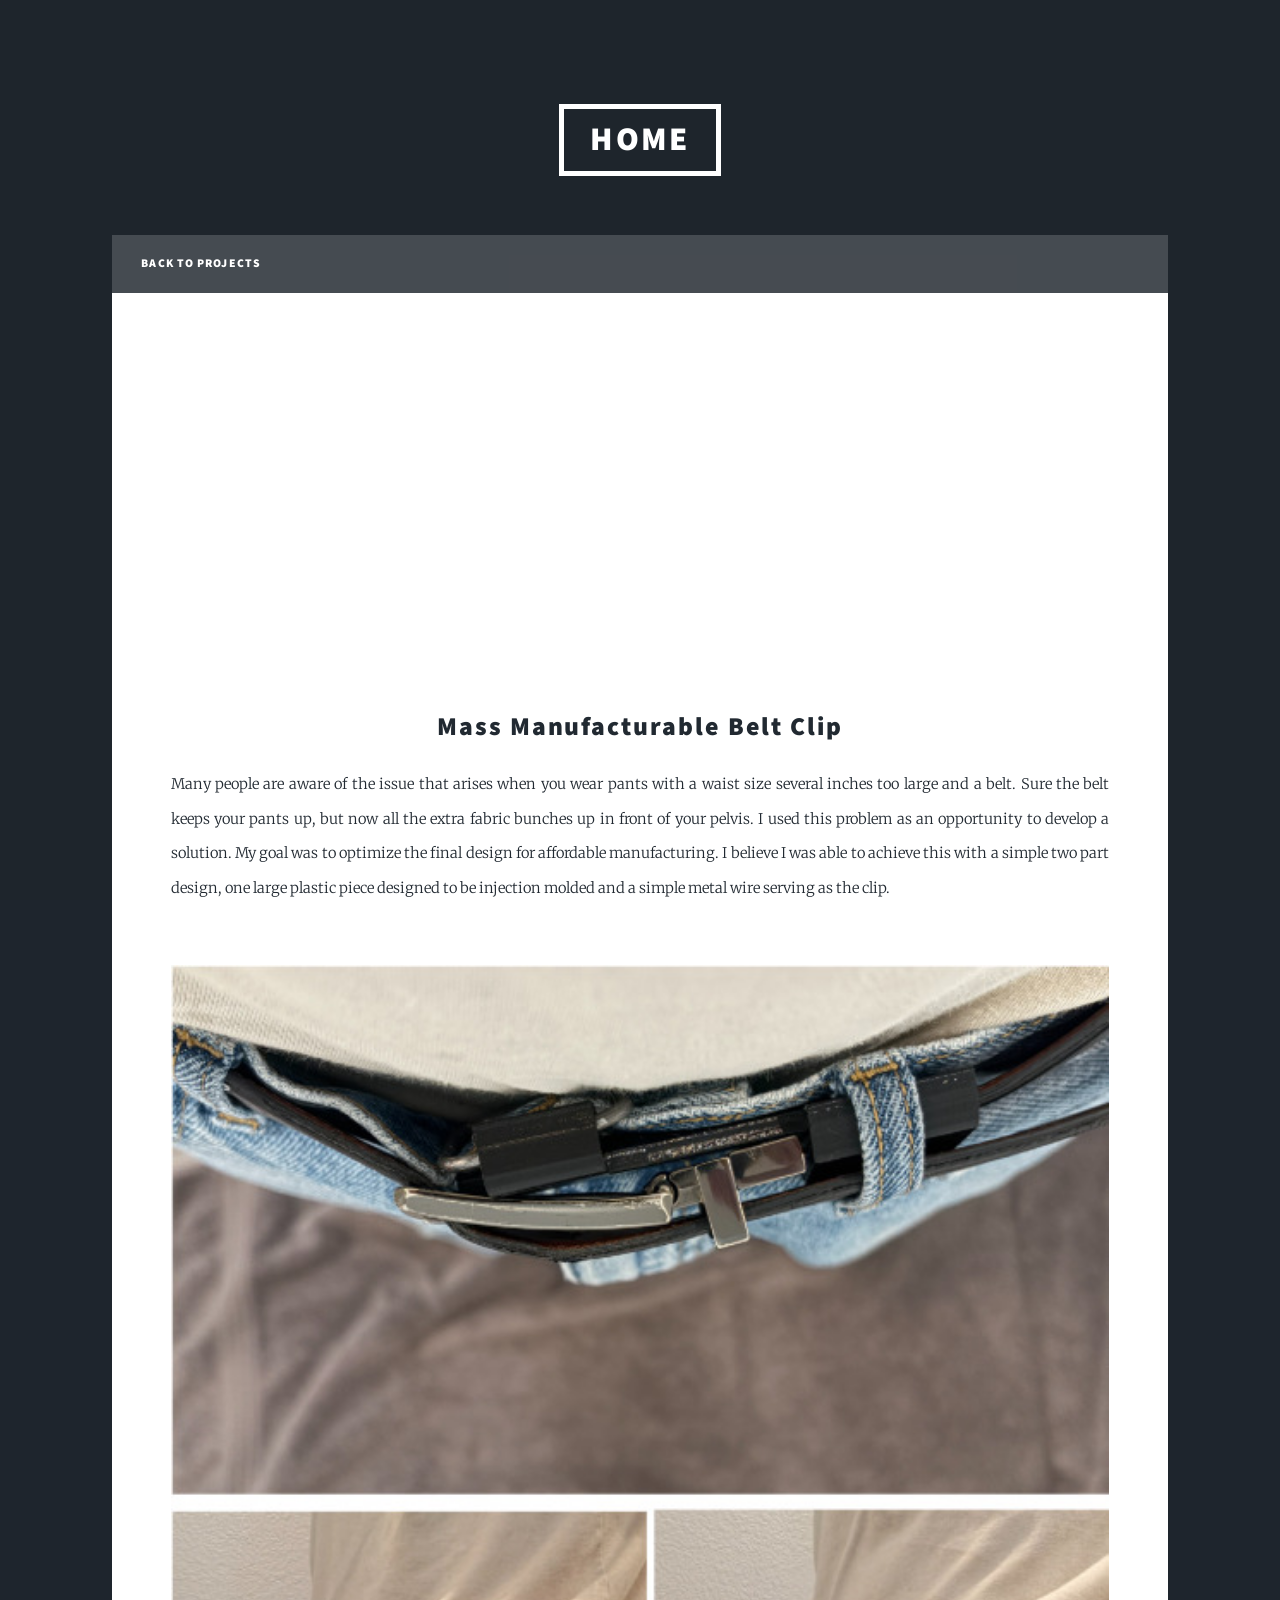
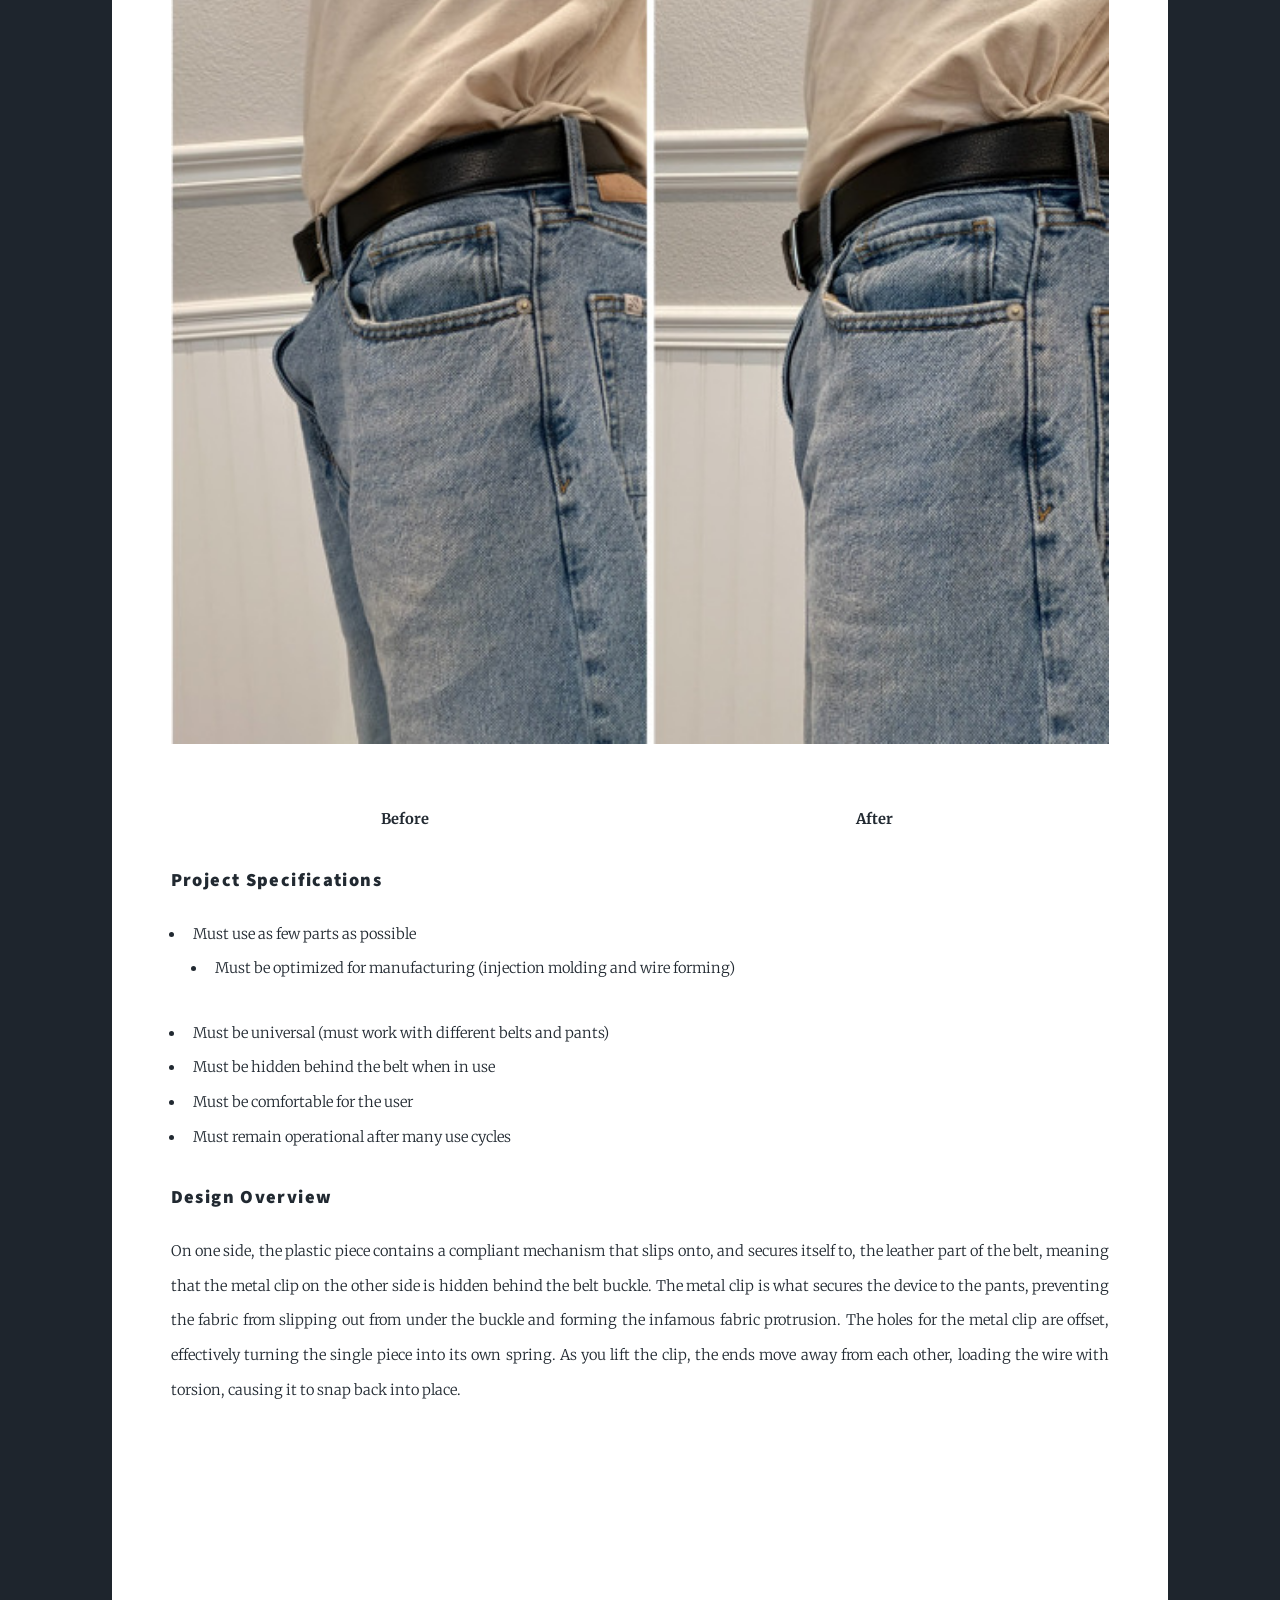
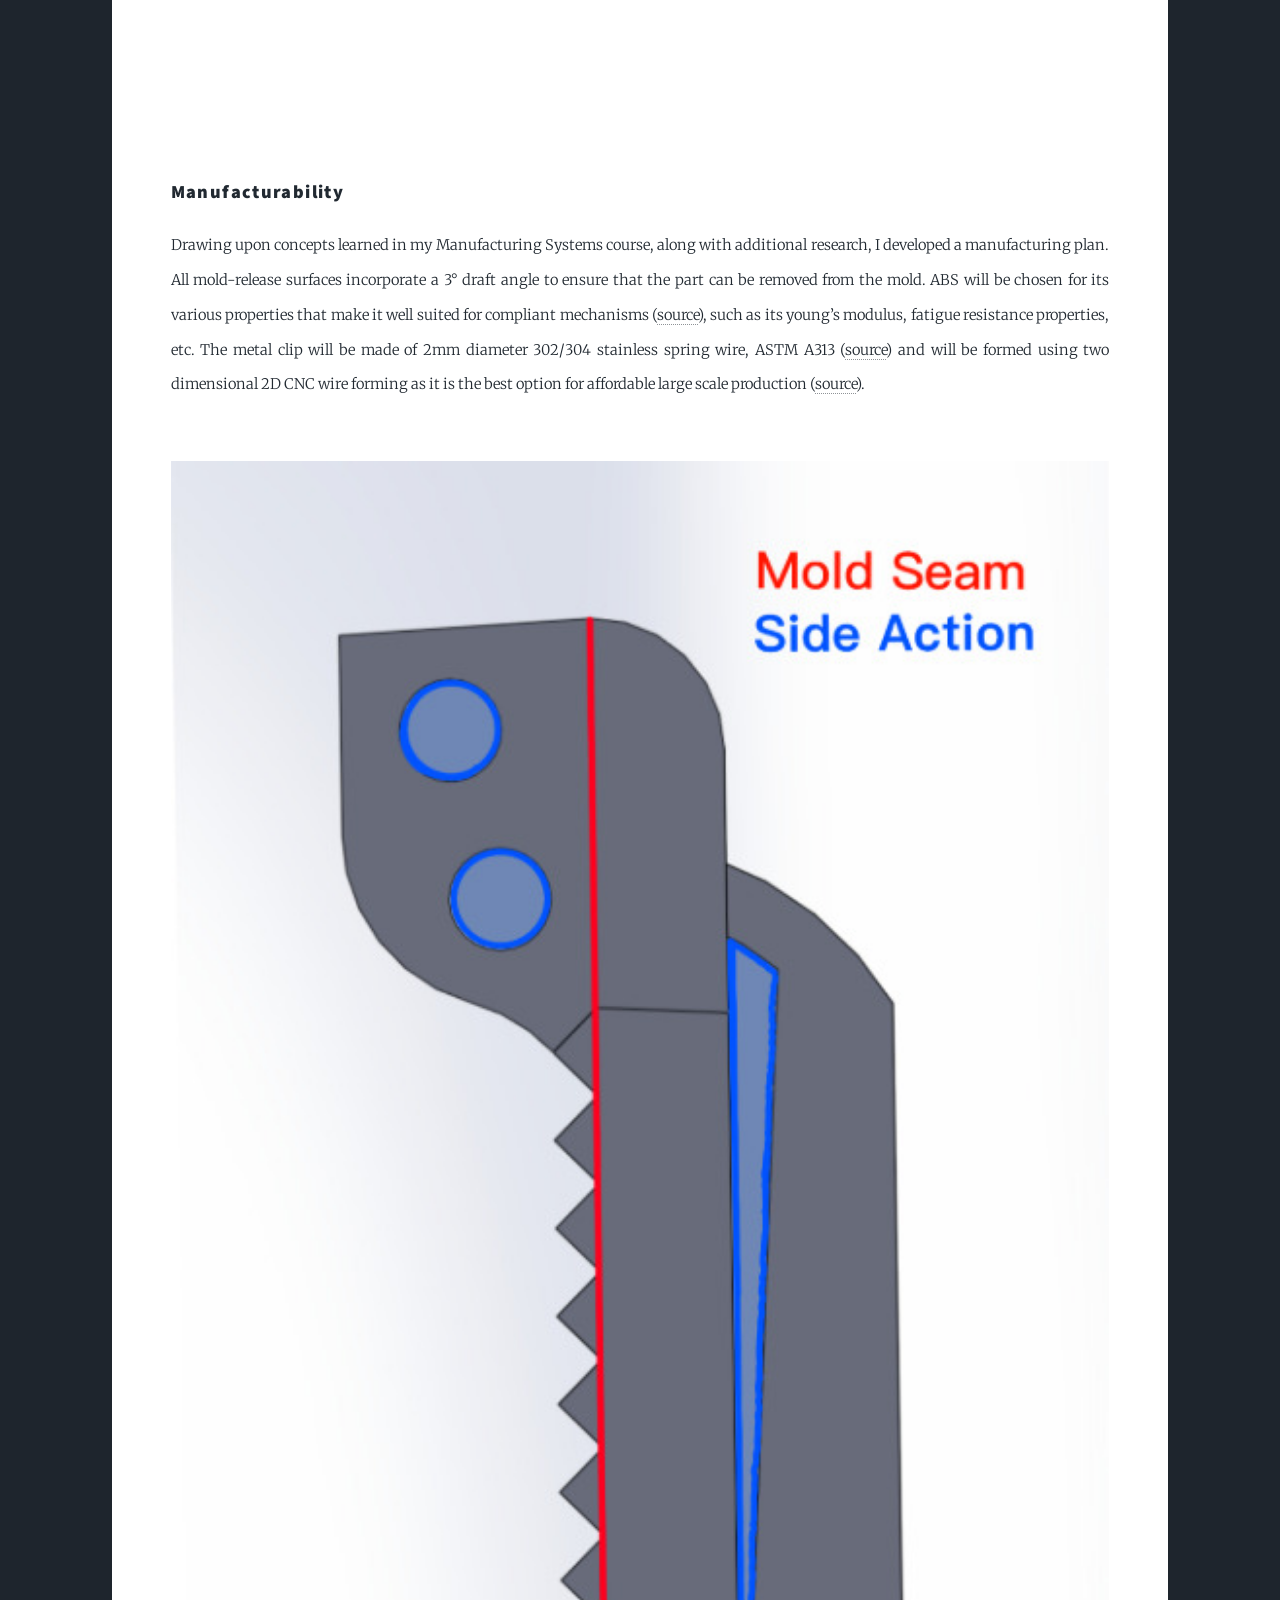
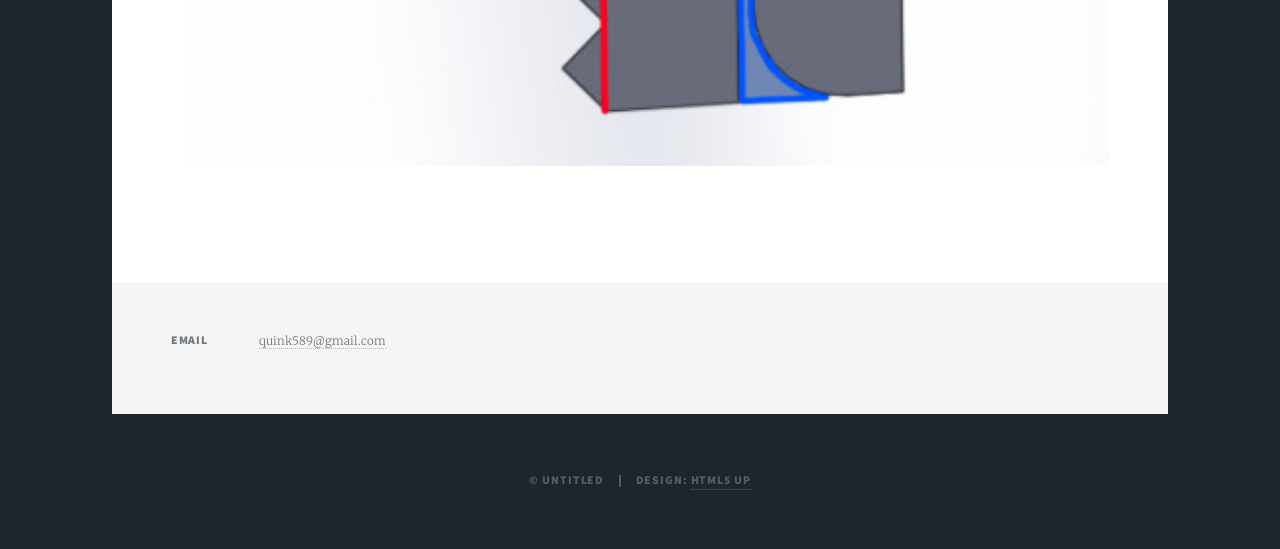
==== commit edf89064: "Add files via upload" ====
--- a/BeltClip.html
+++ b/BeltClip.html
@@ -6,7 +6,7 @@
 -->
 <html>
 	<head>
-		<title>Generic Page - Massively by HTML5 UP</title>
+		<title>Belt Clip</title>
 		<meta charset="utf-8" />
 		<meta name="viewport" content="width=device-width, initial-scale=1, user-scalable=no" />
 		<link rel="stylesheet" href="assets/css/main.css" />
@@ -114,7 +114,9 @@
 		single piece into its own spring. As you lift the clip, the ends move away from each other, loading
 		the wire with torsion, causing it to snap back into place.
 	</p>
-
+<video autoplay muted loop playsinline style="width: 70%; height: auto;">
+		<source src="images/clipsnap.mp4" type="video/mp4">
+	</video>
 	<!-- Manufacturability -->
 	<h3 style="text-transform: none;">Manufacturability</h3>
 
